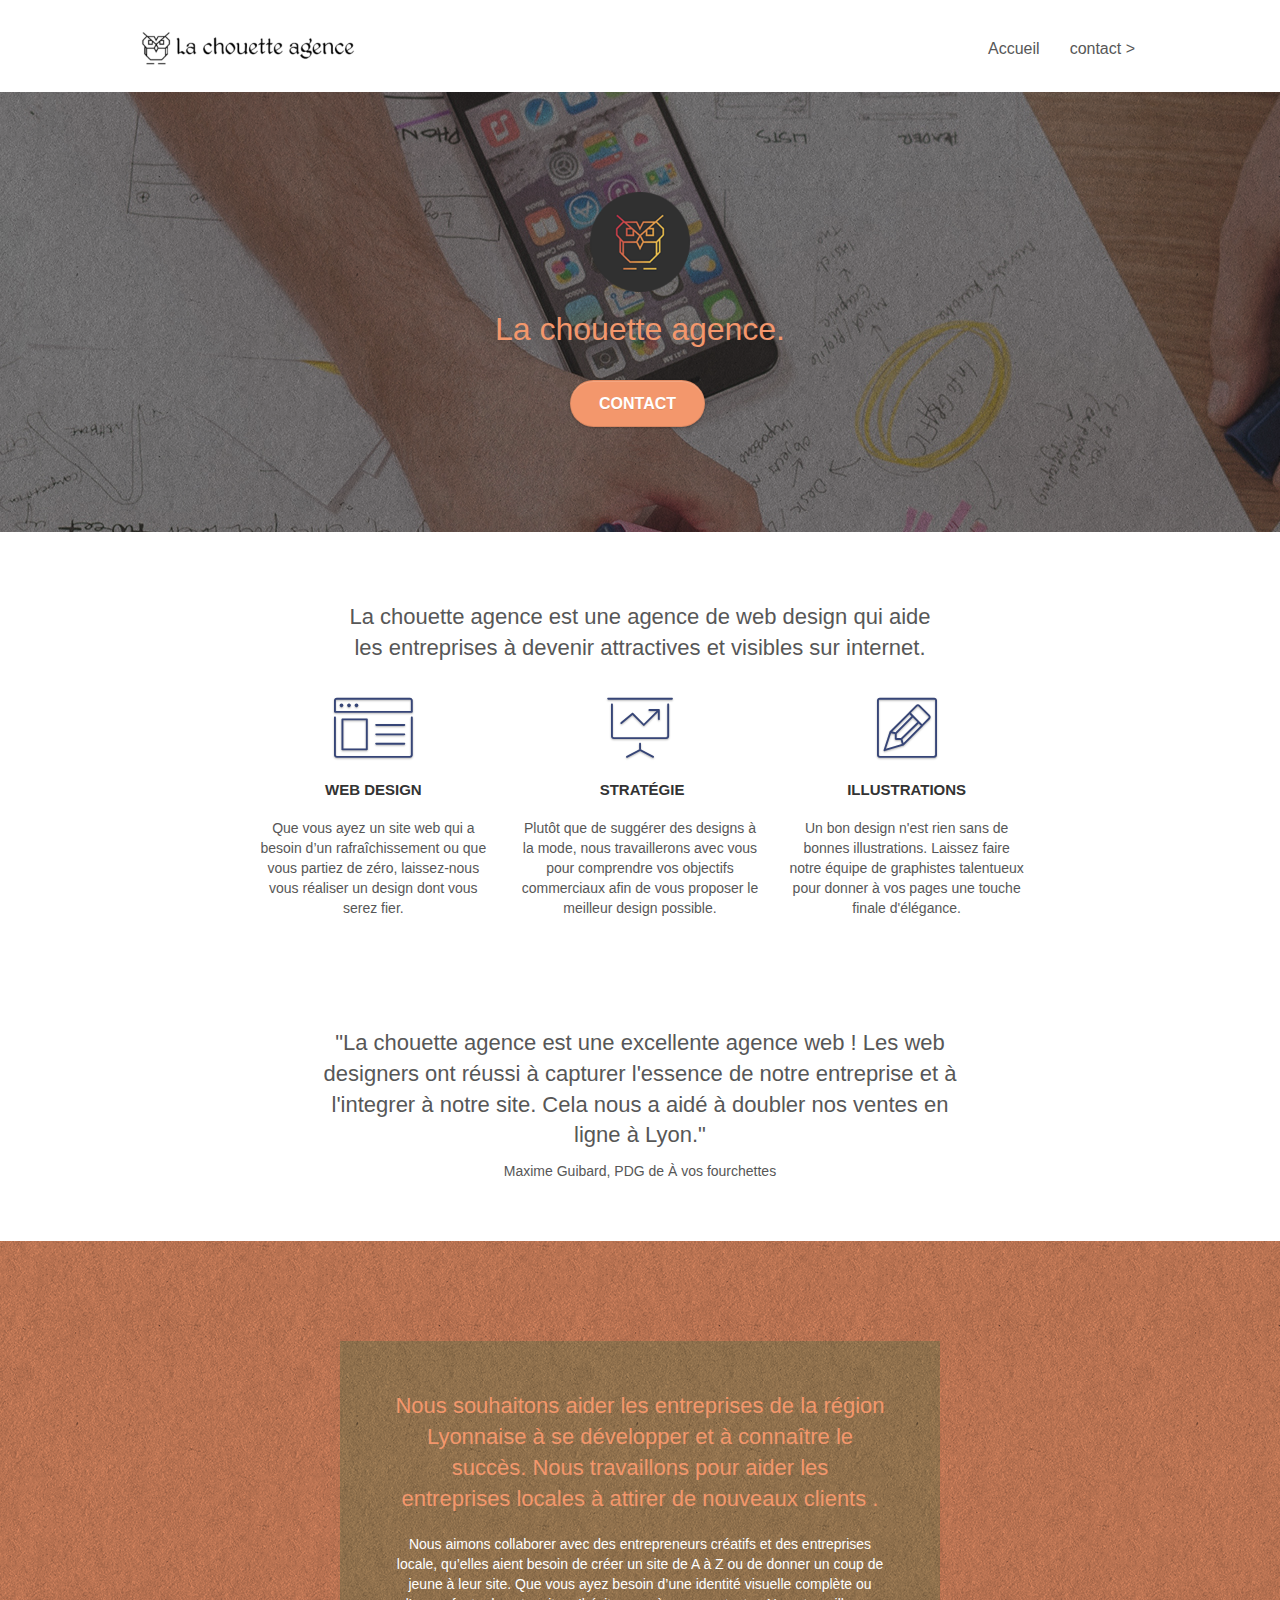
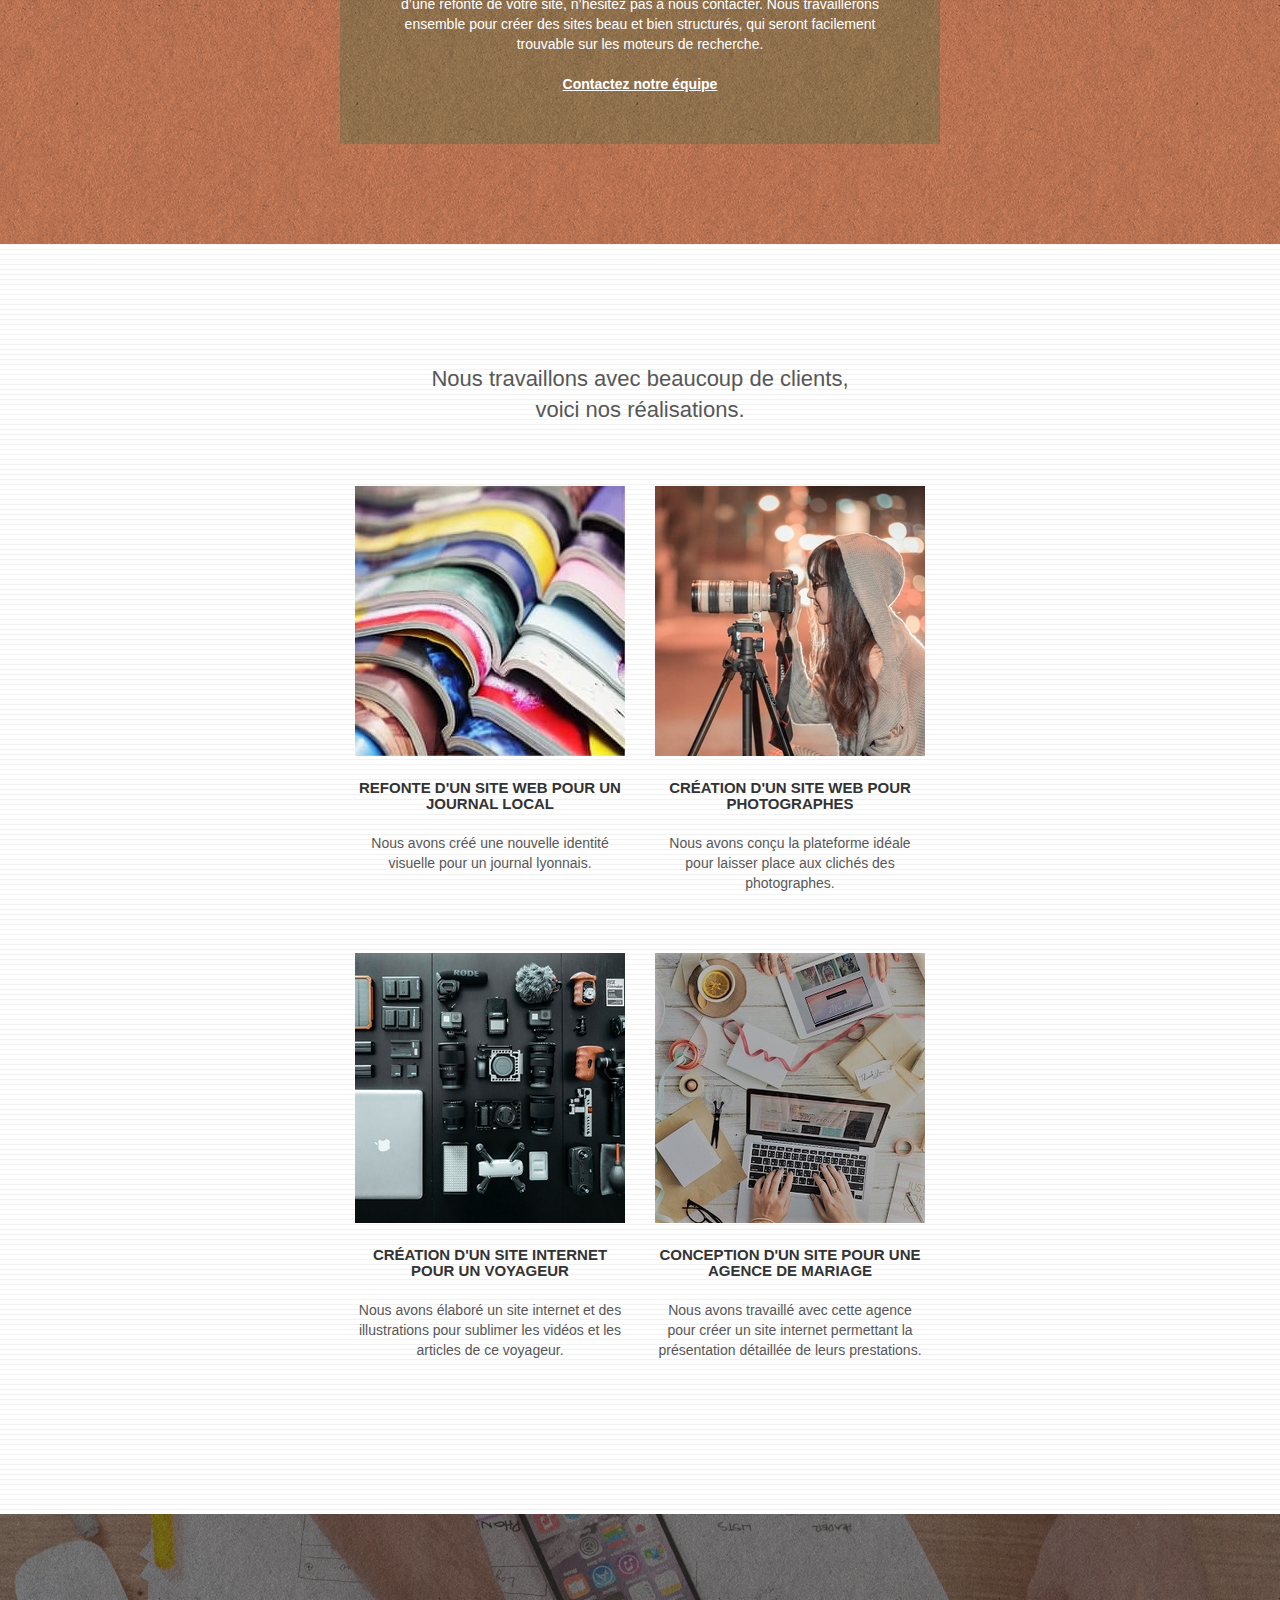
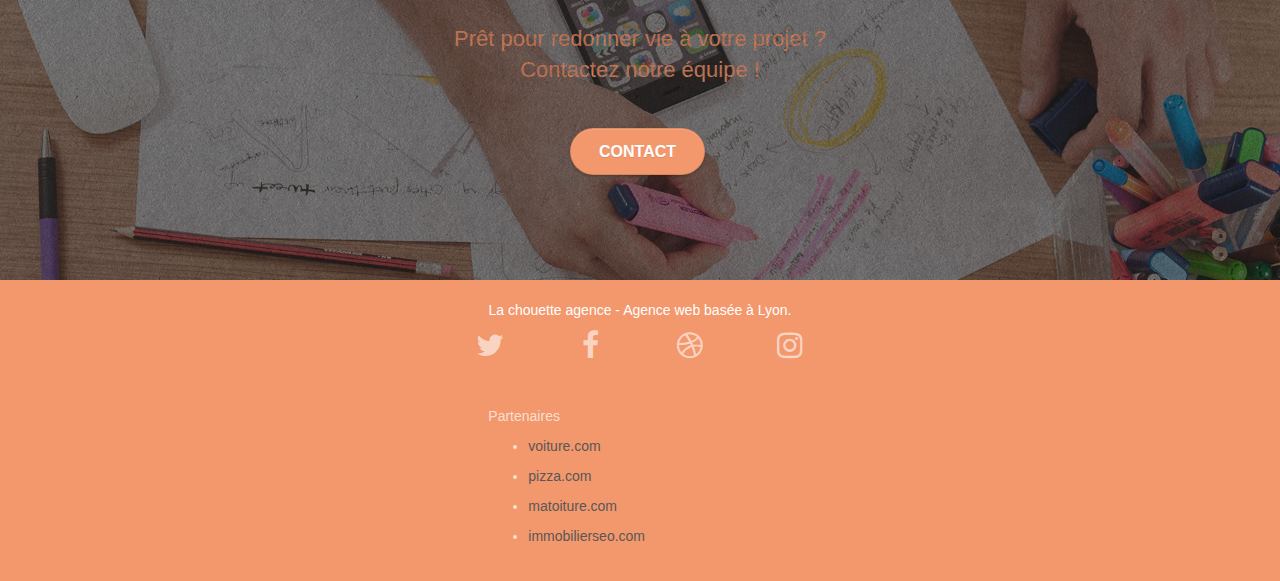
==== index.html @ b8266127 "suppression liens inutiles" ====
<!doctype html>
<html lang="fr">
<head>
    <meta charset="utf-8">
    <meta name="description" content="La chouette agence est une entreprise de webdesign basée à Lyon qui aide les entreprises à devenir attractives et visibles sur internet">
	<meta name="viewport" content="width=device-width, initial-scale=1.0, viewport-fit=cover">
	<meta name="robots" content="index, follow">
    <link rel="shortcut icon" type="image/png" href="favicon.jpg">    
	<link rel="stylesheet" type="text/css" href="./css/bootstrap.min.css">
	<link rel="stylesheet" type="text/css" href="style.css">
	<link rel="stylesheet" type="text/css" href="./css/font-awesome.min.css">
	<link rel="stylesheet" type="text/css" href="./css/et-line.min.css">
	<script defer src="./js/jquery-2.1.0.min.js"></script>
	<script defer src="./js/bootstrap.min.js"></script>
	<script defer src="./js/blocs.min.js"></script>
	<script defer src="./js/jquery.touchSwipe.min.js"></script>
	<script defer src="./js/gmaps.min.js"></script>
    <title>La chouette agence-Entreprise de webdesign</title>
    
<!-- Analytics -->
 
<!-- Analytics END -->
    
</head>
<body>
<!-- Principal conteneur -->
<div class="page-container">
    
<!-- bloc-0 -->
<header class="bloc bgc-white l-bloc " id="bloc-0">
	<div class="container bloc-sm">

		<nav class="navbar row">
			<div class="navbar-header">
				<a class="navbar-brand" href="index.html"><img src="img/la-chouette-agence.png" alt="paris web design logo agence web meilleure agence" height="40" /></a>
				<button id="nav-toggle" type="button" class="ui-navbar-toggle navbar-toggle" data-toggle="collapse" data-target=".navbar-1">
					<span class="sr-only">Toggle navigation</span><span class="icon-bar"></span><span class="icon-bar"></span><span class="icon-bar"></span>
				</button>
			</div>
			<div class="collapse navbar-collapse navbar-1 special-dropdown-nav">
				<ul class="site-navigation nav navbar-nav">
					<li>
						<a href="index.html">Accueil</a>
					</li>
					<li>
					</li>
					<li>
						<a href="contact.html">contact &gt;</a>
					</li>
				</ul>
			</div>
		</nav>
	</div>
</header>
<!-- bloc-0 END -->

<!-- bloc-1-presentation -->
<section class="bloc bgc-dark-slate-blue bg-banniere d-bloc bg-t-edge bloc-bg-texture texture-paper b-parallax" id="bloc-1-hero">
	<div class="container bloc-lg">
		<div class="row tight-width-whitespace">
			<div class="col-sm-12">
				<img src="img/logo.png" class="center-block image-resize-mode" width="100" alt="La chouette agence, agence web paris, création logo paris" />
				<h1 class="text-center hero-bloc-text tc-white ">
					La chouette agence.
				</h1>
				<div class="text-center">
					<a href="contact.html" class="btn btn-lg btn-clean btn-rd cta-hero btn-atomic-tangerine" id="cta-hero">Contact</a>
				</div>
			</div>
		</div>
	</div>
</section>
<!-- bloc-1-presentation END -->

<!-- bloc-2-services -->
<section class="bloc bgc-white l-bloc" id="bloc-2-services">
	<div class="container bloc-md">
		<div class="row">
			<div class="col-sm-12 text-center">
				<h2>La chouette agence est une agence de web design qui aide <br/>
				les entreprises à devenir attractives et visibles sur internet.</h2>
			</div>
		</div>
		<div class="row voffset-lg med-width-whitespace">
			<div class="col-sm-4">
				<div class="text-center">
					<span class="et-icon-browser sm-shadow icon-dark-slate-blue icons icon-lg"></span>
				</div>
				<h3 class="mg-md text-center">
					Web design
				</h3>
				<p class="text-center ">
					Que vous ayez un site web qui a besoin d&rsquo;un rafraîchissement ou que vous partiez de zéro, laissez-nous vous réaliser un design dont vous serez fier.
				</p>
			</div>
			<div class="col-sm-4">
				<div class="text-center">
					<span class="et-icon-presentation sm-shadow icon-dark-slate-blue icons icon-lg"></span>
				</div>
				<h3 class="mg-md text-center">
					&nbsp;Stratégie
				</h3>
				<p class="text-center ">
					Plutôt que de suggérer des designs à la mode, nous travaillerons avec vous pour comprendre vos objectifs commerciaux afin de vous proposer le meilleur design possible.<br>
				</p>
			</div>
			<div class="col-sm-4">
				<div class="text-center">
					<span class="et-icon-edit sm-shadow icon-dark-slate-blue icons icon-lg"></span>
				</div>
				<h3 class="mg-md text-center">
					Illustrations
				</h3>
				<p class="text-center ">
					Un bon design n'est rien sans de bonnes illustrations. Laissez faire notre équipe de graphistes talentueux pour donner à vos pages une touche finale d'élégance.
				</p>
			</div>
		</div>
		<div class="row voffset-lg voffset">
			<div class="col-xs-12 col-md-8 col-md-offset-2 text-center">
				<h2>"La chouette agence est une excellente agence web ! Les web designers ont réussi à capturer l'essence de notre
					entreprise et à l'integrer à notre site. Cela nous a aidé à doubler nos ventes en ligne à Lyon."</h2>
					<p>Maxime Guibard, PDG de À vos fourchettes</p>
			</div>
		</div>
	</div>
</section>
<!-- bloc-2-services END -->

<!-- bloc-3-what-i-do -->
<section class="bloc tc-white bgc-atomic-tangerine bg-presentation d-bloc bloc-bg-texture texture-paper b-parallax" id="bloc-3-what-i-do">
	<div class="container bloc-lg">
		<div class="row tight-width-whitespace black-background">
			<div class="col-sm-12">
				<h2 class="mg-md text-center tc-white">
					Nous souhaitons aider les entreprises de la région Lyonnaise à se développer et à connaître le succès. Nous travaillons pour aider les entreprises locales à attirer de nouveaux clients .<br>
				</h2>
				<p class="text-center white">
					Nous aimons collaborer avec des entrepreneurs créatifs et des entreprises locale, qu’elles aient besoin de créer un site de A à Z ou de donner un coup de jeune à leur site. Que vous ayez besoin d’une identité visuelle complète ou d’une refonte de votre site, n’hésitez pas à nous contacter. Nous travaillerons ensemble pour créer des sites beau et bien structurés, qui seront facilement trouvable sur les moteurs de recherche. <br><br><a class="ltc-white bold-link" href="page2.html">Contactez notre équipe</a><br>
				</p>
			</div>
		</div>
	</div>
</section>
<!-- bloc-3-what-i-do END -->

<!-- bloc-4-portfolio -->
<section class="bloc bgc-white bg-lines-h2-bg bg-repeat l-bloc" id="bloc-4-portfolio">
	<div class="container bloc-lg">
		<div class="row">
			<div class="col-sm-12 text-center">
				<h2>Nous travaillons avec beaucoup de clients,<br/>
				voici nos réalisations.</h2>
			</div>
		</div>
		<div class="row tight-width-whitespace portfolio-row">
			<div class="col-sm-6">
				<a href="#" data-lightbox="img/1.jpg" data-gallery-id="gallery-1" data-caption="Refonte d'un site web pour un journal local" data-frame="snapshot-lb"><img src="img/1.jpg" alt="paris web design logo agence web meilleure agence et refonte site web journal" class="img-responsive portfolio-thumb" /></a>
				<h3 class="mg-md text-center">
					Refonte d'un site web pour un journal local
				</h3>
				<p class="text-center">
					Nous avons créé une nouvelle identité visuelle pour un journal lyonnais.
				</p>
			</div>
			<div class="col-sm-6">
				<a href="#" data-lightbox="img/2.jpg" data-gallery-id="gallery-1" data-caption="Création d'un site web pour photographes" data-frame="snapshot-lb"><img src="img/2.jpg" class="img-responsive portfolio-thumb" alt="paris web design logo agence web meilleure agence, Création d'un site web pour photographes" /></a>
				<h3 class="mg-md text-center">
					Création d'un site web pour photographes
				</h3>
				<p class="text-center">
					Nous avons conçu la plateforme idéale pour laisser place aux clichés des photographes.
				</p>
			</div>
		</div>
		<div class="row tight-width-whitespace portfolio-row">
			<div class="col-sm-6">
				<a href="#" data-lightbox="img/3.jpg" data-gallery-id="gallery-1" data-caption="Création d'un site internet pour un voyageur" data-frame="snapshot-lb"><img src="img/3.jpg" class="img-responsive portfolio-thumb" alt="paris web design logo agence web meilleure agence, Création d'un site web pour voyageur"/></a>
				<h3 class="mg-md text-center">
					Création d'un site internet pour un voyageur
				</h3>
				<p class="text-center">
					Nous avons élaboré un site internet et des illustrations pour sublimer les vidéos et les articles de ce voyageur.
				</p>
			</div>
			<div class="col-sm-6">
				<a href="#" data-lightbox="img/4.jpg" data-gallery-id="gallery-1" data-caption="Conception d'un site pour une agence de mariage" data-frame="snapshot-lb"><img src="img/4.jpg" class="img-responsive portfolio-thumb" alt="paris web design logo agence web meilleure agence, Création d'un site web pour agence de mariage" /></a>
				<h3 class="mg-md text-center">
					Conception d'un site pour une agence de mariage
				</h3>
				<p class="text-center">
					Nous avons travaillé avec cette agence pour créer un site internet permettant la présentation détaillée de leurs prestations.
				</p>
			</div>
		</div>
	</div>
</section>
<!-- bloc-4-portfolio END -->

<!-- bloc-5-cta -->
<section class="bloc bgc-dark-slate-blue bg-banniere d-bloc bloc-bg-texture texture-paper" id="bloc-5-cta">
	<div class="container bloc-lg">
		<div class="row">
			<h2 class="mg-md text-center tc-white">
				Prêt pour redonner vie à votre projet ?<br>Contactez notre équipe !
			</h2>
			<div class="col-sm-12 text-center">
				<a href="contact.html" class="btn btn-atomic-tangerine btn-clean btn-rd btn-lg cta-hero">Contact</a>
			</div>
		</div>
	</div>
</section>
<!-- bloc-5-cta END -->

<!-- Footer - bloc-8 -->
<footer class="bloc bgc-atomic-tangerine d-bloc" id="bloc-8">
	<div class="container bloc-sm">
		<div class="row">
			<div class="col-sm-12">
				<p class="text-center white">
					La chouette agence - Agence web basée à Lyon.<br>
				</p>
				<div class="row row-no-gutters social">
					<div class="col-sm-3">
						<div class="text-center">
							<a class="social" href="index.html"><span class="fa fa-twitter icon-md"></span></a>
						</div>
					</div>
					<div class="col-sm-3">
						<div class="text-center">
							<a class="social" href="index.html"><span class="fa fa-facebook icon-md"></span></a>
						</div>
					</div>
					<div class="col-sm-3">
						<div class="text-center">
							<a class="social" href="index.html"><span class="fa fa-dribbble icon-md"></span></a>
						</div>
					</div>
					<div class="col-sm-3">
						<div class="text-center">
							<a class="social" href="index.html"><span class="fa fa-instagram icon-md"></span></a>
						</div>
					</div>
					<div class="keywords" style="color:#F3976C;">Agence web à paris, stratégie web, web design, illustrations, design de site web, site web, web, internet, site internet, site</div>
				</div>
				<div class="row1">
					<div class="col-sm-4">
						Partenaires
							<ul>
								<li><a href="voiture.com">voiture.com</a></li>
								<li><a href="pizza.com">pizza.com</a></li>
								<li><a href="matoiture.com">matoiture.com</a></li>
								<li><a href="immobilierseo.com">immobilierseo.com</a></li>
							</ul>
					</div>
				</div>
			</div>
		</div>
	</div>
</footer>
<!-- Footer - bloc-8 END -->

</div>
<!-- Principal conteneur END -->
    

</body>
</html>
---- style.css ----
body {
    margin: 0;
    padding: 0;
    background: #FFF;
    overflow-x: hidden;
    -webkit-font-smoothing: antialiased;
    -moz-osx-font-smoothing: grayscale;
}

a,
button {
    transition: all .3s ease-in-out;
    outline: none!important;
}

a:hover {
    text-decoration: none;
    cursor: pointer;
}

#page-loading-blocs-notifaction {
    position: fixed;
    top: 0;
    bottom: 0;
    width: 100%;
    z-index: 100000;
    background: #FFFFFF url("img/pageload-spinner.gif") no-repeat center center;
}

.bloc {
    width: 100%;
    clear: both;
    background: 50% 50% no-repeat;
    padding: 0 50px;
    -webkit-background-size: cover;
    -moz-background-size: cover;
    -o-background-size: cover;
    background-size: cover;
    position: relative;
}

.bloc .container {
    padding-left: 0;
    padding-right: 0;
}

.bloc-lg {
    padding: 100px 50px;
}

.bloc-md {
    padding: 50px;
}

.bloc-sm {
    padding: 20px 50px;
}

.bg-center,
.bg-l-edge,
.bg-r-edge,
.bg-t-edge,
.bg-b-edge,
.bg-tl-edge,
.bg-bl-edge,
.bg-tr-edge,
.bg-br-edge,
.bg-repeat {
    -webkit-background-size: auto!important;
    -moz-background-size: auto!important;
    -o-background-size: auto!important;
    background-size: auto!important;
}

.bg-repeat {
    background: repeat;
}

.bg-t-edge {
    background: top no-repeat;
}

.bloc-bg-texture::before {
    content: "";
    background-size: 2px 2px;
    position: absolute;
    top: 0;
    bottom: 0;
    left: 0;
    right: 0;
}

.texture-paper::before {
    background: url("img/texture-paper.png");
    background-size: 280px 280px;
}

.b-parallax {
    background-attachment: fixed;
}

.d-bloc {
    color: rgba(255, 255, 255, .7);
}

.d-bloc button:hover {
    color: rgba(255, 255, 255, .9);
}

.d-bloc .icon-round,
.d-bloc .icon-square,
.d-bloc .icon-rounded,
.d-bloc .icon-semi-rounded-a,
.d-bloc .icon-semi-rounded-b {
    border-color: rgba(255, 255, 255, .9);
}

.d-bloc .divider-h span {
    border-color: rgba(255, 255, 255, .2);
}

.d-bloc .a-btn,
.d-bloc .navbar a,
.d-bloc .navbar-brand,
.d-bloc a .icon-sm,
.d-bloc a .icon-md,
.d-bloc a .icon-lg,
.d-bloc a .icon-xl,
.d-bloc h1 a,
.d-bloc h2 a,
.d-bloc h3 a,
.d-bloc h4 a,
.d-bloc h5 a,
.d-bloc h6 a,
.d-bloc p a {
    color: rgba(255, 255, 255, .6);
}

.d-bloc .a-btn:hover,
.d-bloc .navbar a:hover,
.d-bloc .navbar-brand:hover,
.d-bloc a:hover .icon-sm,
.d-bloc a:hover .icon-md,
.d-bloc a:hover .icon-lg,
.d-bloc a:hover .icon-xl,
.d-bloc h1 a:hover,
.d-bloc h2 a:hover,
.d-bloc h3 a:hover,
.d-bloc h4 a:hover,
.d-bloc h5 a:hover,
.d-bloc h6 a:hover,
.d-bloc p a:hover {
    color: rgba(255, 255, 255, 1);
}

.d-bloc .navbar-toggle .icon-bar {
    background: rgba(255, 255, 255, 1);
}

.d-bloc .btn-wire,
.d-bloc .btn-wire:hover {
    color: rgba(255, 255, 255, 1);
    border-color: rgba(255, 255, 255, 1);
}

.d-bloc .panel {
    color: rgba(0, 0, 0, .5);
}

.d-bloc .panel button:hover {
    color: rgba(0, 0, 0, .7);
}

.d-bloc .panel icon {
    border-color: rgba(0, 0, 0, .7);
}

.d-bloc .panel .divider-h span {
    border-color: rgba(0, 0, 0, .1);
}

.d-bloc .panel .a-btn {
    color: rgba(0, 0, 0, .6);
}

.d-bloc .panel .a-btn:hover {
    color: rgba(0, 0, 0, 1);
}

.d-bloc .panel .btn-wire,
.d-bloc .panel .btn-wire:hover {
    color: rgba(0, 0, 0, .7);
    border-color: rgba(0, 0, 0, .3);
}

.d-bloc .panel,
.l-bloc {
    color: rgba(0, 0, 0, .5);
}

.d-bloc .panel button:hover,
.l-bloc button:hover {
    color: rgba(0, 0, 0, .7);
}

.l-bloc .icon-round,
.l-bloc .icon-square,
.l-bloc .icon-rounded,
.l-bloc .icon-semi-rounded-a,
.l-bloc .icon-semi-rounded-b {
    border-color: rgba(0, 0, 0, .7);
}

.d-bloc .panel .divider-h span,
.l-bloc .divider-h span {
    border-color: rgba(0, 0, 0, .1);
}

.d-bloc .panel .a-btn,
.l-bloc .a-btn,
.l-bloc .navbar a,
.l-bloc .navbar-brand,
.l-bloc a .icon-sm,
.l-bloc a .icon-md,
.l-bloc a .icon-lg,
.l-bloc a .icon-xl,
.l-bloc h1 a,
.l-bloc h2 a,
.l-bloc h3 a,
.l-bloc h4 a,
.l-bloc h5 a,
.l-bloc h6 a,
.l-bloc p a {
    color: rgba(0, 0, 0, .6);
}

.d-bloc .panel .a-btn:hover,
.l-bloc .a-btn:hover,
.l-bloc .navbar a:hover,
.l-bloc .navbar-brand:hover,
.l-bloc a:hover .icon-sm,
.l-bloc a:hover .icon-md,
.l-bloc a:hover .icon-lg,
.l-bloc a:hover .icon-xl,
.l-bloc h1 a:hover,
.l-bloc h2 a:hover,
.l-bloc h3 a:hover,
.l-bloc h4 a:hover,
.l-bloc h5 a:hover,
.l-bloc h6 a:hover,
.l-bloc p a:hover {
    color: rgba(0, 0, 0, 1);
}

.l-bloc .navbar-toggle .icon-bar {
    color: rgba(0, 0, 0, .6);
}

.d-bloc .panel .btn-wire,
.d-bloc .panel .btn-wire:hover,
.l-bloc .btn-wire,
.l-bloc .btn-wire:hover {
    color: rgba(0, 0, 0, .7);
    border-color: rgba(0, 0, 0, .3);
}

.voffset {
    margin-top: 30px;
}

.voffset-lg {
    margin-top: 80px;
}

.row-no-gutters {
    margin-right: 0;
    margin-left: 0;
}

.row.row-no-gutters > [class^="col-"],
.row.row-no-gutters > [class*=" col-"] {
    padding-right: 0;
    padding-left: 0;
}

#bloc-1-hero h1 {
    font-size: 32px;
}

.navbar {
    margin-bottom: 0;
    z-index: 1;
}

.navbar-brand {
    height: auto;
    padding: 3px 15px;
    font-size: 25px;
    font-weight: normal;
    font-weight: 600;
    line-height: 44px;
}

.navbar-brand img {
    max-height: 200px;
    margin: 0 5px 0 0;
    display: inline;
}

.navbar-brand img[src$=svg] {
    min-width: 100px;
}

.nav-center .navbar-brand img {
    margin: 0;
}

.navbar .nav {
    padding-top: 2px;
    margin-right: -16px;
    float: right;
    z-index: 1;
}

.nav > li {
    float: left;
    margin-top: 4px;
    font-size: 16px;
}

.navbar-nav .open .dropdown-menu > li > a {
    text-align: inherit;
}

.nav > li a:hover,
.nav > li a:focus {
    background: transparent;
}

.navbar-toggle {
    margin: 10px 10px 0 0;
    border: 0px;
}

.navbar-toggle:hover {
    background: transparent!important;
}

.navbar-toggle .icon-bar {
    background-color: rgba(0, 0, 0, .5);
    width: 26px;
}

.nav-invert .navbar .nav {
    float: left;
}

.nav-invert .navbar-header,
.nav-invert .navbar-brand {
    float: right;
    position: relative;
    z-index: 2;
}

@media (min-width: 768px) {
    .site-navigation {
        position: absolute;
        top: 50%;
        right: 20px;
        transform: translate(0, -50%);
        -webkit-transform: translateY(-50%);
    }
    .nav > li .dropdown-menu a,
    .nav > li .dropdown-menu a:hover {
        color: #484848;
    }
    .nav-invert .site-navigation {
        left: 0;
        right: 0;
    }
    .nav-center {
        text-align: center;
    }
    .nav-center .navbar-header {
        width: 100%;
    }
    .nav-center .navbar-header,
    .nav-center .navbar-brand,
    .nav-center .nav > li {
        float: none;
        display: inline-block;
    }
    .nav-center .site-navigation {
        position: relative;
        width: 100%;
        right: 0;
        margin-right: 0px;
        margin-top: 20px;
    }
    .nav-center.mini-nav .navbar-toggle {
        float: none;
        margin: 10px auto 0;
    }
}

.nav > li > .dropdown a {
    background: none!important;
    display: block;
    padding: 14px 15px;
}

nav .caret {
    margin: 0 5px;
}

.dropdown-menu .dropdown-menu {
    top: -8px;
    left: 100%;
}

.dropdown-menu .dropmenu-flow-right {
    top: 100%;
    left: 0;
    margin-left: -1px;
    border-top-left-radius: 0;
    border-top-right-radius: 0;
}

.dropdown-menu .dropdown span {
    border: 4px solid black;
    border-top-color: transparent;
    border-right-color: transparent;
    border-bottom-color: transparent;
    margin: 6px -5px 0 0!important;
    float: right;
}

.mg-md {
    margin-top: 10px;
    margin-bottom: 20px;
}

.mg-lg {
    margin-top: 10px;
    margin-bottom: 40px;
}

.btn {
    margin: 0 5px 5px 0;
}

.btn.pull-right {
    margin: 0 0 5px 5px;
}

.btn-d,
.btn-d:hover,
.btn-d:focus {
    color: #FFF;
    background: rgba(0, 0, 0, .3);
}

button {
    outline: none!important;
}

.btn-rd {
    border-radius: 40px;
}

.btn-clean {
    border: 1px solid rgba(0, 0, 0, .08);
    border-bottom-color: rgba(0, 0, 0, .1);
    text-shadow: 0 1px 0 rgba(0, 0, 1, .1);
    box-shadow: 0 1px 3px rgba(0, 0, 1, .25), inset 0 1px 0 0 rgba(255, 255, 255, .15);
}

.icon-md {
    font-size: 30px!important;
}

.icon-lg {
    font-size: 60px!important;
}

.sm-shadow {
    text-shadow: 0 1px 2px rgba(0, 0, 0, .3);
}

.panel-sq,
.panel-sq .panel-heading,
.panel-sq .panel-footer {
    border-radius: 0;
}

.panel-rd {
    border-radius: 30px;
}

.panel-rd .panel-heading {
    border-radius: 29px 29px 0 0;
}

.panel-rd .panel-footer {
    border-radius: 0 0 29px 29px;
}

.form-control {
    border-color: rgba(0, 0, 0, .1);
    box-shadow: none;
}

.scrollToTop {
    width: 40px;
    height: 40px;
    position: fixed;
    bottom: 20px;
    right: 20px;
    opacity: 0;
    z-index: 500;
    transition: all .3s ease-in-out;
}

.scrollToTop span {
    margin-top: 6px;
}

.showScrollTop {
    font-size: 14px;
    opacity: 1;
}

a[data-lightbox] {
    position: relative;
    display: block;
    text-align: center;
}

a[data-lightbox]:hover::before {
    content: "+";
    font-family: "HelveticaNeue-Light", "Helvetica Neue Light", "Helvetica Neue", Helvetica, Arial;
    font-size: 32px;
    width: 50px;
    height: 50px;
    margin-left: -25px;
    border-radius: 50%;
    background: rgba(0, 0, 0, .6);
    color: #FFF;
    font-weight: 100;
    z-index: 1;
    position: absolute;
    top: 50%;
    transform: translateY(-50%);
    -webkit-transform: translateY(-50%);
}

a[data-lightbox]:hover img {
    opacity: 0.6;
    -webkit-animation-fill-mode: none;
    animation-fill-mode: none;
}

#lightbox-modal {
    display: flex;
    align-items: center;
}

#lightbox-modal .modal-dialog {
    width: 90%;
    max-width: 900px;
    margin: 0 auto 0;
}

#lightbox-modal .modal-dialog img {
    max-height: 90vh;
    margin: 0 auto;
}

.lightbox-caption {
    padding: 20px;
    color: #FFF;
    background: rgba(0, 0, 0, .5);
    position: absolute;
    left: 15px;
    right: 15px;
    bottom: 5px;
}

.close-lightbox {
    color: #FFF;
    font-size: 30px;
    position: absolute;
    top: 20px;
    right: 20px;
    z-index: 20;
    background: rgba(0, 0, 0, .5);
    border: none;
    line-height: 30px;
    padding: 0 9px 5px;
    opacity: 0.3;
}

.close-lightbox:hover,
.next-lightbox:hover,
.prev-lightbox:hover {
    opacity: 1.0;
    color: #FFF;
}

.next-lightbox,
.prev-lightbox {
    font-size: 20px;
    color: rgba(255, 255, 255, .9);
    background: rgba(0, 0, 0, .5);
    transition: all .2s ease-in-out;
    position: absolute;
    top: 45%;
    z-index: 1;
    opacity: 0.4;
}

.next-lightbox {
    padding: 6px 8px 1px 13px;
    right: 25px;
}

.prev-lightbox {
    padding: 6px 13px 1px 10px;
    left: 25px;
}

.snapshot-lb .modal-body {
    padding-bottom: 45px;
}

.snapshot-lb .lightbox-caption {
    padding: 0;
    color: rgba(0, 0, 0, .5);
    background: none;
}

h1,
h2,
h3,
h4,
h5,
h6,
p,
label,
.btn,
a {
    font-family: "helvetica";
    font-weight: 400;
    color: #575757!important;
}
footer .col-sm-4 {
    line-height: 3rem;    
}
footer .row1 {
    display: flex; 
    justify-content: space-around;  
}
.col-sm-12 {
    margin: auto;
}

.container {
    max-width: 1000px;
}

.hero-bloc-text {
    font-size: 38px;
}

.hero-bloc-text-sub {
    font-size: 36px;
}

.statement-bloc-text {
    line-height: 26px;
    font-style: italic;
    font-size: 20px;
    text-align: center;
    font-weight: lighter;
    max-width: 520px;
    margin: auto auto auto auto;
}

p {
    font-size: 14px;
}

.tight-width-whitespace {
    max-width: 600px;
    margin: auto auto auto auto;
}

.h1 {
    font-size: 20px;
    font-family: "Open Sans";
}

.cta-hero {
    margin-top: 22px;
    color: #FFFFFF!important;
    text-transform: uppercase;
    padding: 12px 28px 12px 28px;
    font-size: 16px;
    font-weight: 700;
}

.social {
   max-width: 400px;
    margin: auto auto auto auto;
}

h2 {
    font-size: 22px;
    line-height: 1.4em;
}

h3 {
    font-size: 15px;
    text-transform: uppercase;
    font-weight: 700;
    color: #333333!important;
}

.med-width-whitespace {
    max-width: 800px;
    margin: auto auto auto auto;
    box-shadow: 0px 0px 0px #000000;
}

h1 {
    color: #333333!important;
}

h4 {
    color: #333333!important;
}

.icons {
    margin-bottom: 14px;
    margin-top: 24px;
}

.white {
    color: #FFFFFF!important;
}

.portfolio-thumb {
    margin-bottom: 24px;
}

.portfolio-row {
    margin-bottom: 44px;
    margin-top: 50px;
}

.avatar {
    box-shadow: 0px 4px 9px rgba(0, 0, 0, 0.3);
}

.black-background {
    background-color: rgba(165, 147, 99, 0.7);
    padding: 40px 40px 40px 40px;
}

.bold-link {
    font-weight: 900;
    text-decoration: underline!important;
}

.bgc-white {
    background-color: #FFFFFF;
}

.bgc-dark-slate-blue {
    background-color: #364577;
}

.bgc-atomic-tangerine {
    background-color: #F3976C;
}

.tc-white {
    color: #F3976C!important;
}

.btn-atomic-tangerine {
    background: #F3976C;
    color: #FFFFFF!important;
}

.btn-atomic-tangerine:hover {
    background: #c27956!important;
    color: #FFFFFF!important;
}

.ltc-white {
    color: #FFFFFF!important;
}

.ltc-white:hover {
    color: #cccccc!important;
}

.ltc-atomic-tangerine {
    color: #F3976C!important;
}

.ltc-atomic-tangerine:hover {
    color: #c27956!important;
}

.icon-dark-slate-blue {
    color: #364577!important;
    border-color: #364577!important;
}

.bg-dots-bg {
    background-image: url("img/dots-bg.png");
}

.bg-lines-h2-bg {
    background-image: url("img/lines-h2-bg.png");
}

.bg-banniere {
    background-image: url("img/la-chouette-agence-banniere.jpg");
}

.bg-presentation {
    background-image: url("img/image-de-presentation.jpg");
}

@media (max-width: 1024px) {
    .bloc {
        padding-left: 20px;
        padding-right: 20px;
    }
    .bloc.full-width-bloc,
    .bloc-tile-2.full-width-bloc .container,
    .bloc-tile-3.full-width-bloc .container,
    .bloc-tile-4.full-width-bloc .container {
        padding-left: 0;
        padding-right: 0;
    }
}

@media (max-width: 992px) and (min-width: 768px) {
    .navbar .nav {
        max-width: 80%
    }
    .nav-center.navbar .nav {
        max-width: 100%
    }
}

@media only screen and (min-device-width: 768px) and (max-device-width: 1024px) and (orientation: landscape) {
    .b-parallax {
        background-attachment: scroll;
    }
}

@media only screen and (min-device-width: 1024px) and (max-device-width: 1366px) and (-webkit-min-device-pixel-ratio: 1.5) {
    .b-parallax {
        background-attachment: scroll;
    }
}

@media (max-width: 991px) {
    .container {
        width: 100%;
    }
    .b-parallax {
        background-attachment: scroll;
    }
    .page-container,
    #hero-bloc {
        overflow-x: hidden;
        position: relative;
    }
    .bloc {
        padding-left: constant(safe-area-inset-left);
        padding-right: constant(safe-area-inset-right);
    }
    .bloc-group,
    .bloc-group .bloc {
        display: block;
        width: 100%;
    }
    .bloc-fill-screen .fill-bloc-top-edge,
    .bloc-fill-screen .fill-bloc-bottom-edge {
        padding: 0 20px;
        padding-left: constant(safe-area-inset-left);
        padding-right: constant(safe-area-inset-right);
    }
}

@media (max-width: 767px) {
    .page-container {
        overflow-x: hidden;
        position: relative;
    }
    h1,
    h2,
    h3,
    h4,
    h5,
    h6,
    p,
    #disqus_thread {
        padding-left: 10px!important;
        padding-right: 10px!important;
    }
    .b-parallax {
        background-attachment: scroll;
    }
    .navbar .nav {
        padding-top: 0;
        border-top: 1px solid rgba(0, 0, 0, .2);
        float: none!important;
    }
    .navbar.row {
        margin-left: 0;
        margin-right: 0;
    }
    .site-navigation {
        position: inherit;
        transform: none;
        -webkit-transform: none;
        -ms-transform: none;
    }
    .nav > li {
        margin-top: 0;
        border-bottom: 1px solid rgba(0, 0, 0, .1);
        background: rgba(0, 0, 0, .05);
        text-align: left;
        padding-left: 15px;
        width: 100%;
    }
    .nav > li:hover {
        background: rgba(0, 0, 0, .08);
    }
    .dropdown .dropdown a .caret {
        float: none;
        margin: 5px 0 0 10px!important;
        border: 4px solid black;
        border-bottom-color: transparent;
        border-right-color: transparent;
        border-left-color: transparent;
    }
    #hero-bloc .navbar .nav {
        background: rgba(0, 0, 0, .8);
    }
    #hero-bloc .navbar .nav a {
        color: rgba(255, 255, 255, .6);
    }
    .hero {
        padding: 50px 0;
    }
    .hero-nav {
        left: -1px;
        right: -1px;
    }
    .navbar-collapse {
        padding: 0;
        overflow-x: hidden;
        -webkit-box-shadow: none;
        box-shadow: none;
    }
    .navbar-brand img {
        max-height: 40px;
        width: auto;
    }
    .nav-invert .navbar-header {
        float: none;
        width: 100%;
    }
    .nav-invert .navbar-toggle {
        float: left;
        margin-left: 10px;
    }
    .bloc {
        padding-left: 0;
        padding-right: 0;
    }
    .bloc-xxl,
    .bloc-xl,
    .bloc-lg {
        padding: 40px 0;
    }
    .bloc-sm,
    .bloc-md {
        padding-left: 0;
        padding-right: 0;
    }
    .bloc-tile-2 .container,
    .bloc-tile-3 .container,
    .bloc-tile-4 .container,
    .bloc-fill-screen .fill-bloc-top-edge,
    .bloc-fill-screen .fill-bloc-bottom-edge {
        padding-left: 0;
        padding-right: 0;
    }
    .a-block {
        padding: 0 10px;
    }
    .btn-dwn {
        display: none;
    }
    .voffset {
        margin-top: 5px;
    }
    .voffset-md {
        margin-top: 20px;
    }
    .voffset-lg {
        margin-top: 30px;
    }
    form {
        padding: 5px;
    }
    .close-lightbox {
        display: inline-block;
    }
    .blocsapp-device-iphone5 {
        background-size: 216px 425px;
        padding-top: 60px;
        width: 216px;
        height: 425px;
    }
    .blocsapp-device-iphone5 img {
        width: 180px;
        height: 320px;
    }
}

@media (max-width: 400px) {
    .bloc {
        padding-left: 0;
        padding-right: 0;
    }
}

@media (max-width: 767px) {
    .bloc-mob-center-text {
        text-align: center;
    }
}
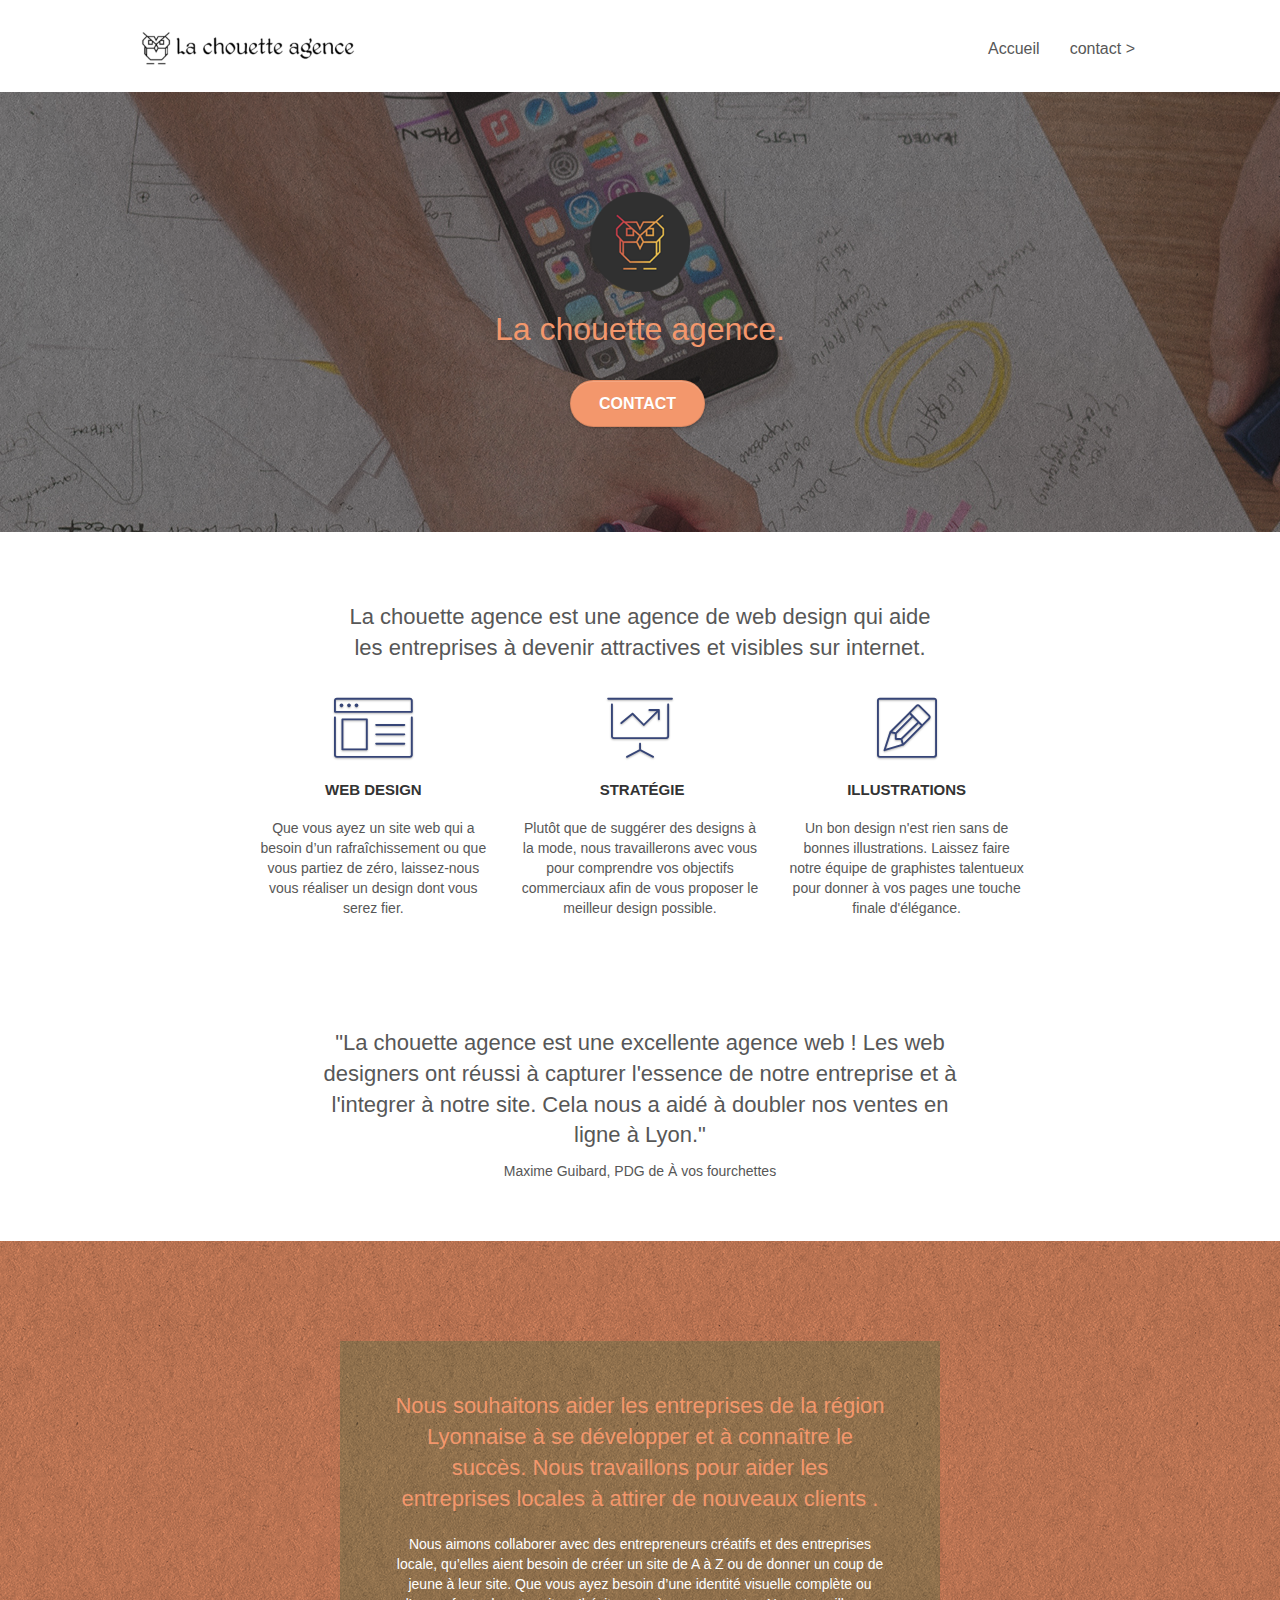
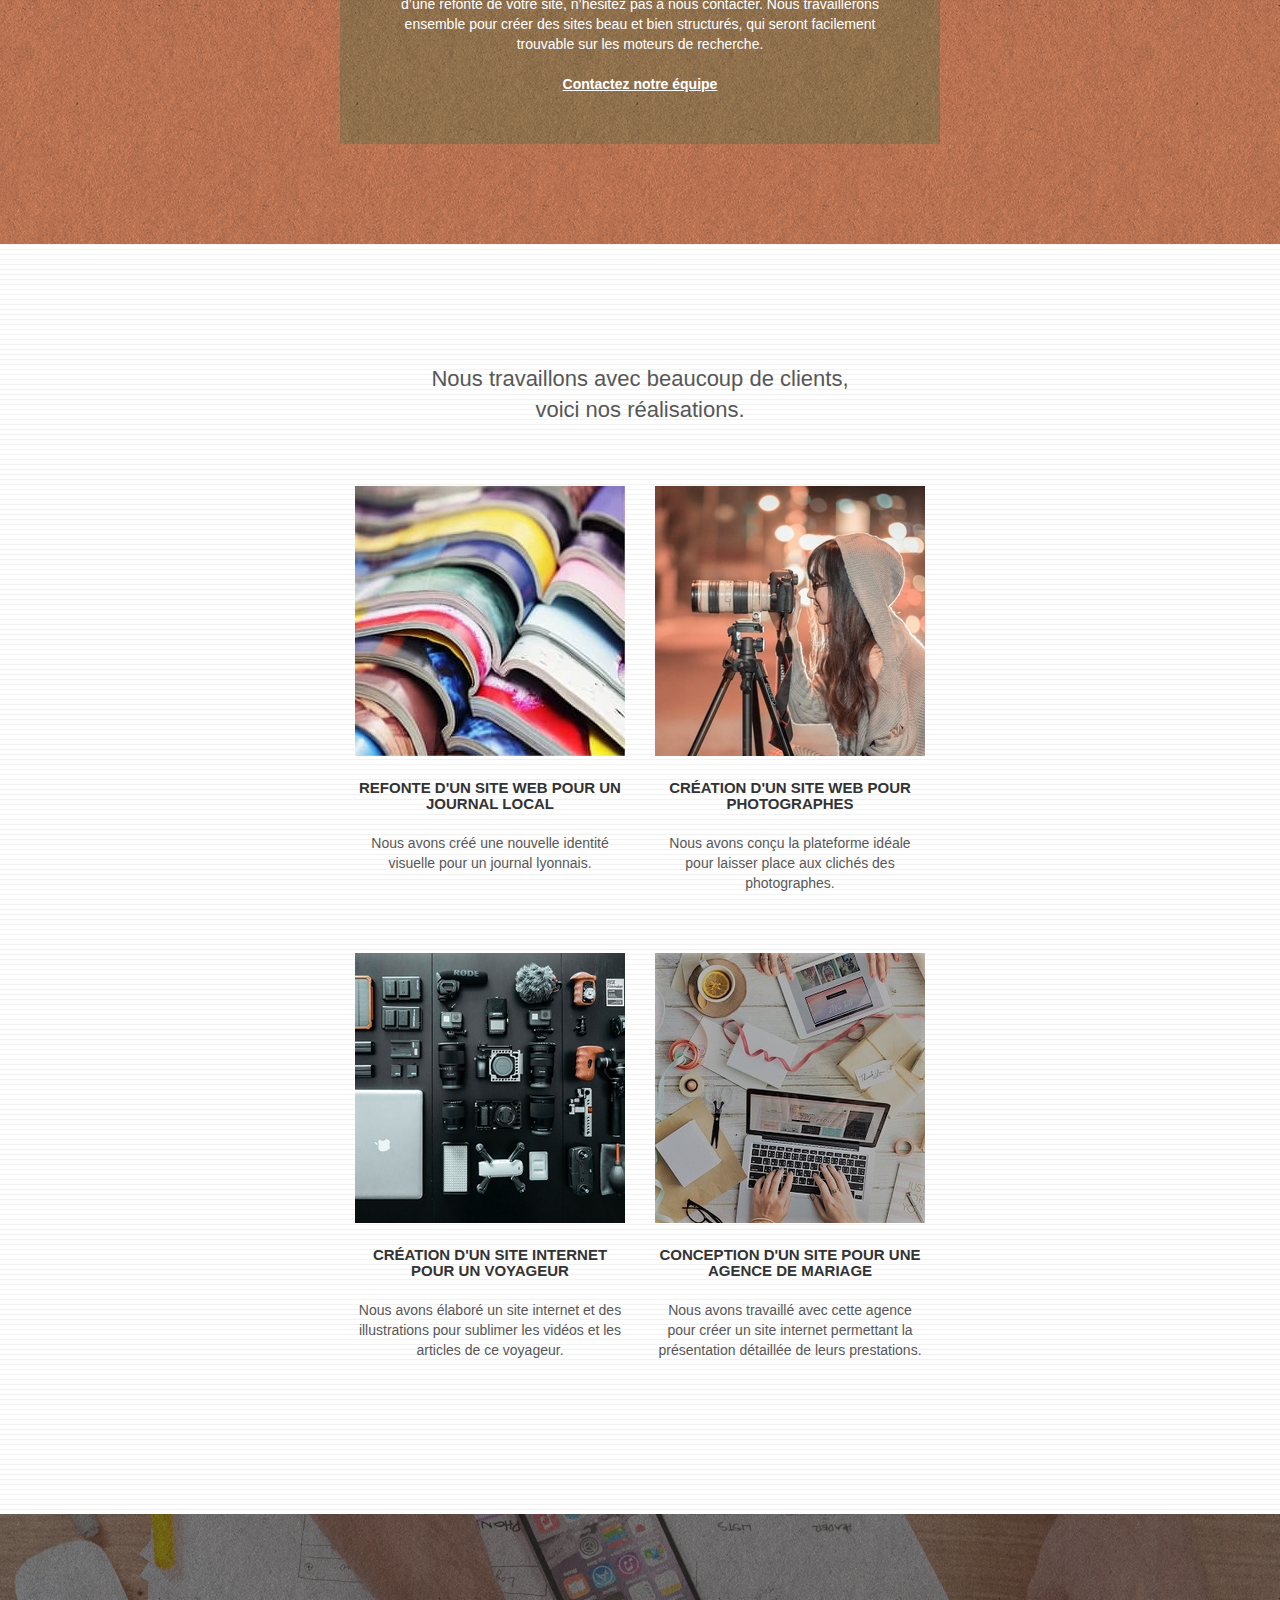
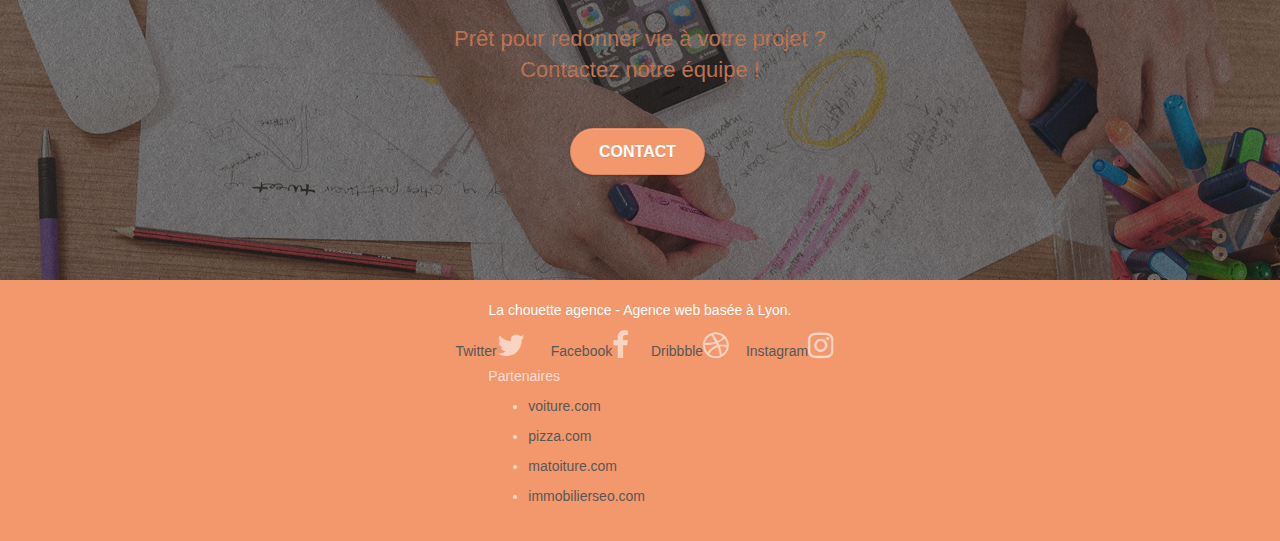
==== commit ec36e0ab: "div keyword supprimée, rajout titres sur icones réseaux sociaux" ====
--- a/index.html
+++ b/index.html
@@ -136,7 +136,7 @@
 					Nous souhaitons aider les entreprises de la région Lyonnaise à se développer et à connaître le succès. Nous travaillons pour aider les entreprises locales à attirer de nouveaux clients .<br>
 				</h2>
 				<p class="text-center white">
-					Nous aimons collaborer avec des entrepreneurs créatifs et des entreprises locale, qu’elles aient besoin de créer un site de A à Z ou de donner un coup de jeune à leur site. Que vous ayez besoin d’une identité visuelle complète ou d’une refonte de votre site, n’hésitez pas à nous contacter. Nous travaillerons ensemble pour créer des sites beau et bien structurés, qui seront facilement trouvable sur les moteurs de recherche. <br><br><a class="ltc-white bold-link" href="page2.html">Contactez notre équipe</a><br>
+					Nous aimons collaborer avec des entrepreneurs créatifs et des entreprises locale, qu’elles aient besoin de créer un site de A à Z ou de donner un coup de jeune à leur site. Que vous ayez besoin d’une identité visuelle complète ou d’une refonte de votre site, n’hésitez pas à nous contacter. Nous travaillerons ensemble pour créer des sites beau et bien structurés, qui seront facilement trouvable sur les moteurs de recherche. <br><br><a class="ltc-white bold-link" href="contact.html">Contactez notre équipe</a><br>
 				</p>
 			</div>
 		</div>
@@ -223,25 +223,24 @@
 				<div class="row row-no-gutters social">
 					<div class="col-sm-3">
 						<div class="text-center">
-							<a class="social" href="index.html"><span class="fa fa-twitter icon-md"></span></a>
-						</div>
-					</div>
-					<div class="col-sm-3">
-						<div class="text-center">
-							<a class="social" href="index.html"><span class="fa fa-facebook icon-md"></span></a>
-						</div>
-					</div>
-					<div class="col-sm-3">
-						<div class="text-center">
-							<a class="social" href="index.html"><span class="fa fa-dribbble icon-md"></span></a>
-						</div>
-					</div>
-					<div class="col-sm-3">
-						<div class="text-center">
-							<a class="social" href="index.html"><span class="fa fa-instagram icon-md"></span></a>
-						</div>
-					</div>
-					<div class="keywords" style="color:#F3976C;">Agence web à paris, stratégie web, web design, illustrations, design de site web, site web, web, internet, site internet, site</div>
+							<a class="social" href="https://twitter.com">Twitter<span class="fa fa-twitter icon-md"></span></a>
+						</div>
+					</div>
+					<div class="col-sm-3">
+						<div class="text-center">
+							<a class="social" href="https://fr-fr.facebook.com/">Facebook<span class="fa fa-facebook icon-md"></span></a>
+						</div>
+					</div>
+					<div class="col-sm-3">
+						<div class="text-center">
+							<a class="social" href="https://dribbble.com/">Dribbble<span class="fa fa-dribbble icon-md"></span></a>
+						</div>
+					</div>
+					<div class="col-sm-3">
+						<div class="text-center">
+							<a class="social" href="https://www.instagram.com/">Instagram<span class="fa fa-instagram icon-md"></span></a>
+						</div>
+					</div>
 				</div>
 				<div class="row1">
 					<div class="col-sm-4">
--- a/style.css
+++ b/style.css
@@ -476,7 +476,7 @@
 }
 
 .icon-md {
-    font-size: 30px!important;
+    font-size:30px!important;
 }
 
 .icon-lg {
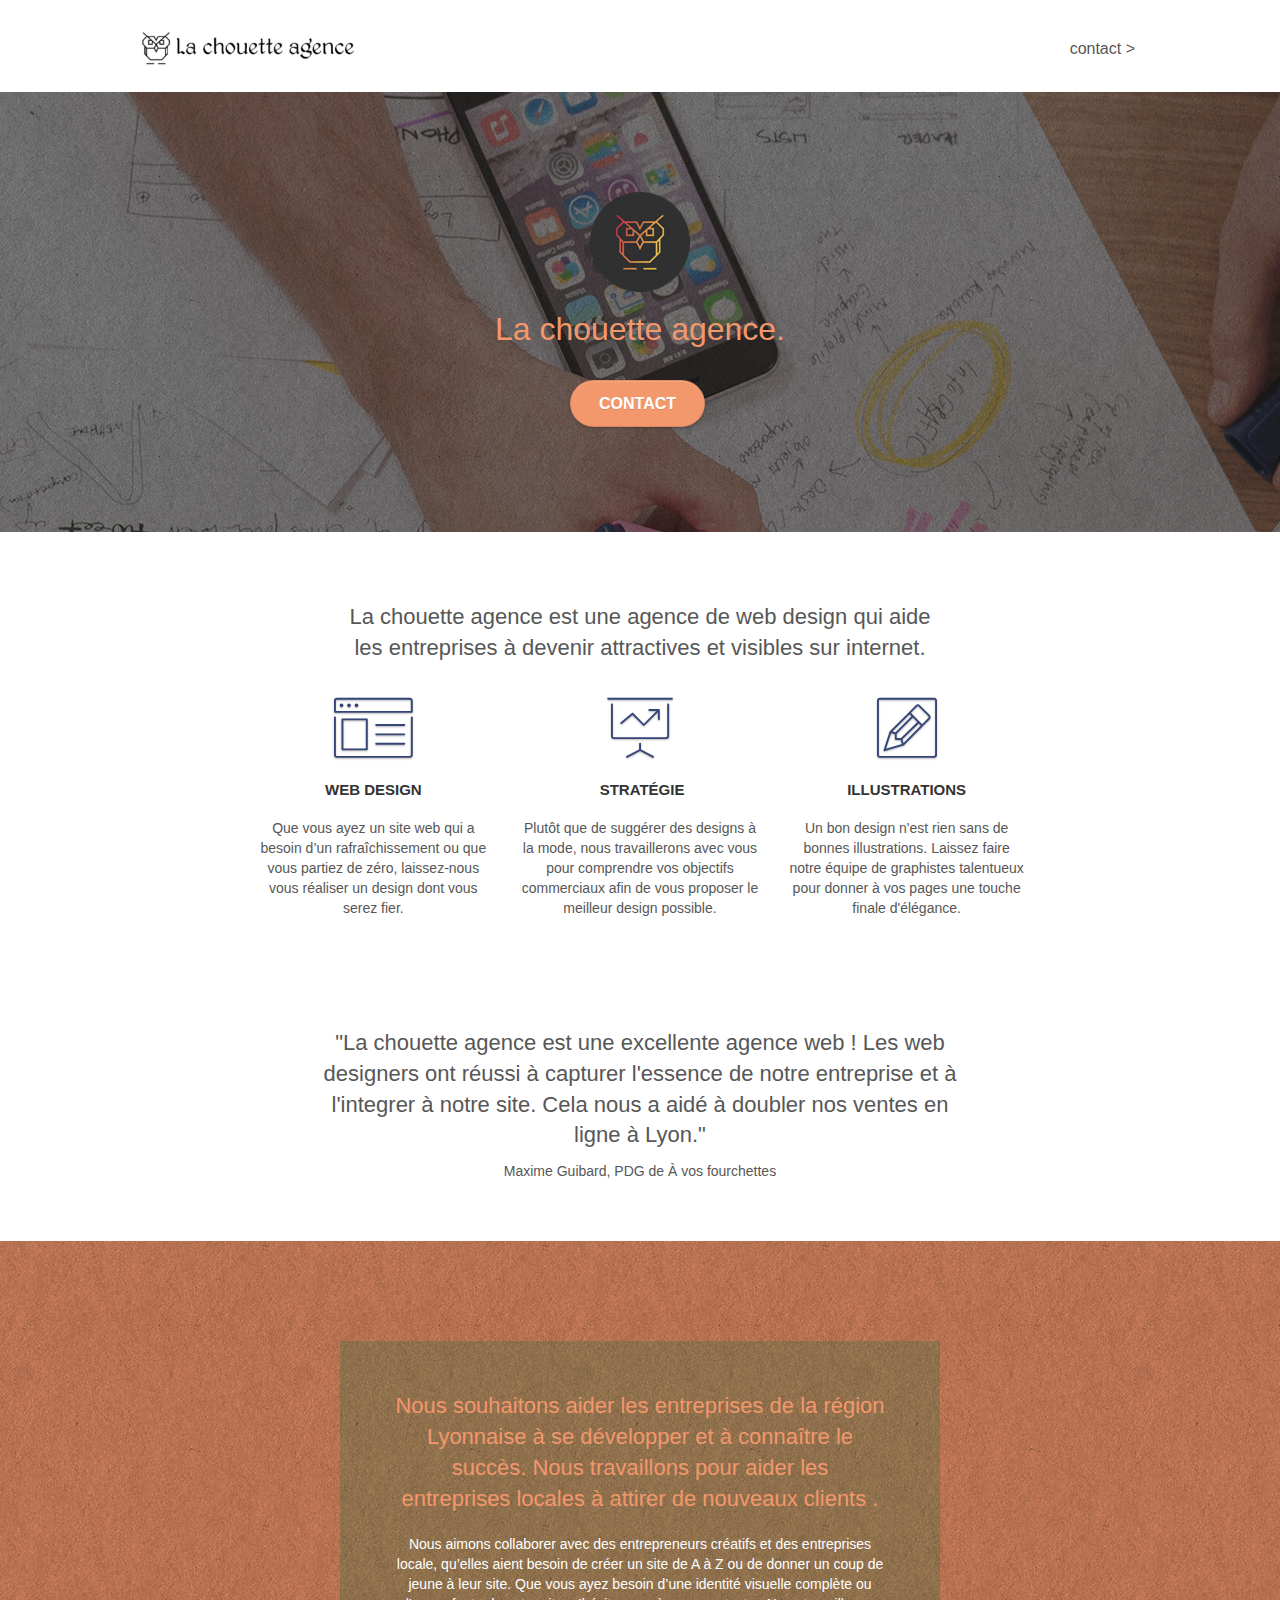
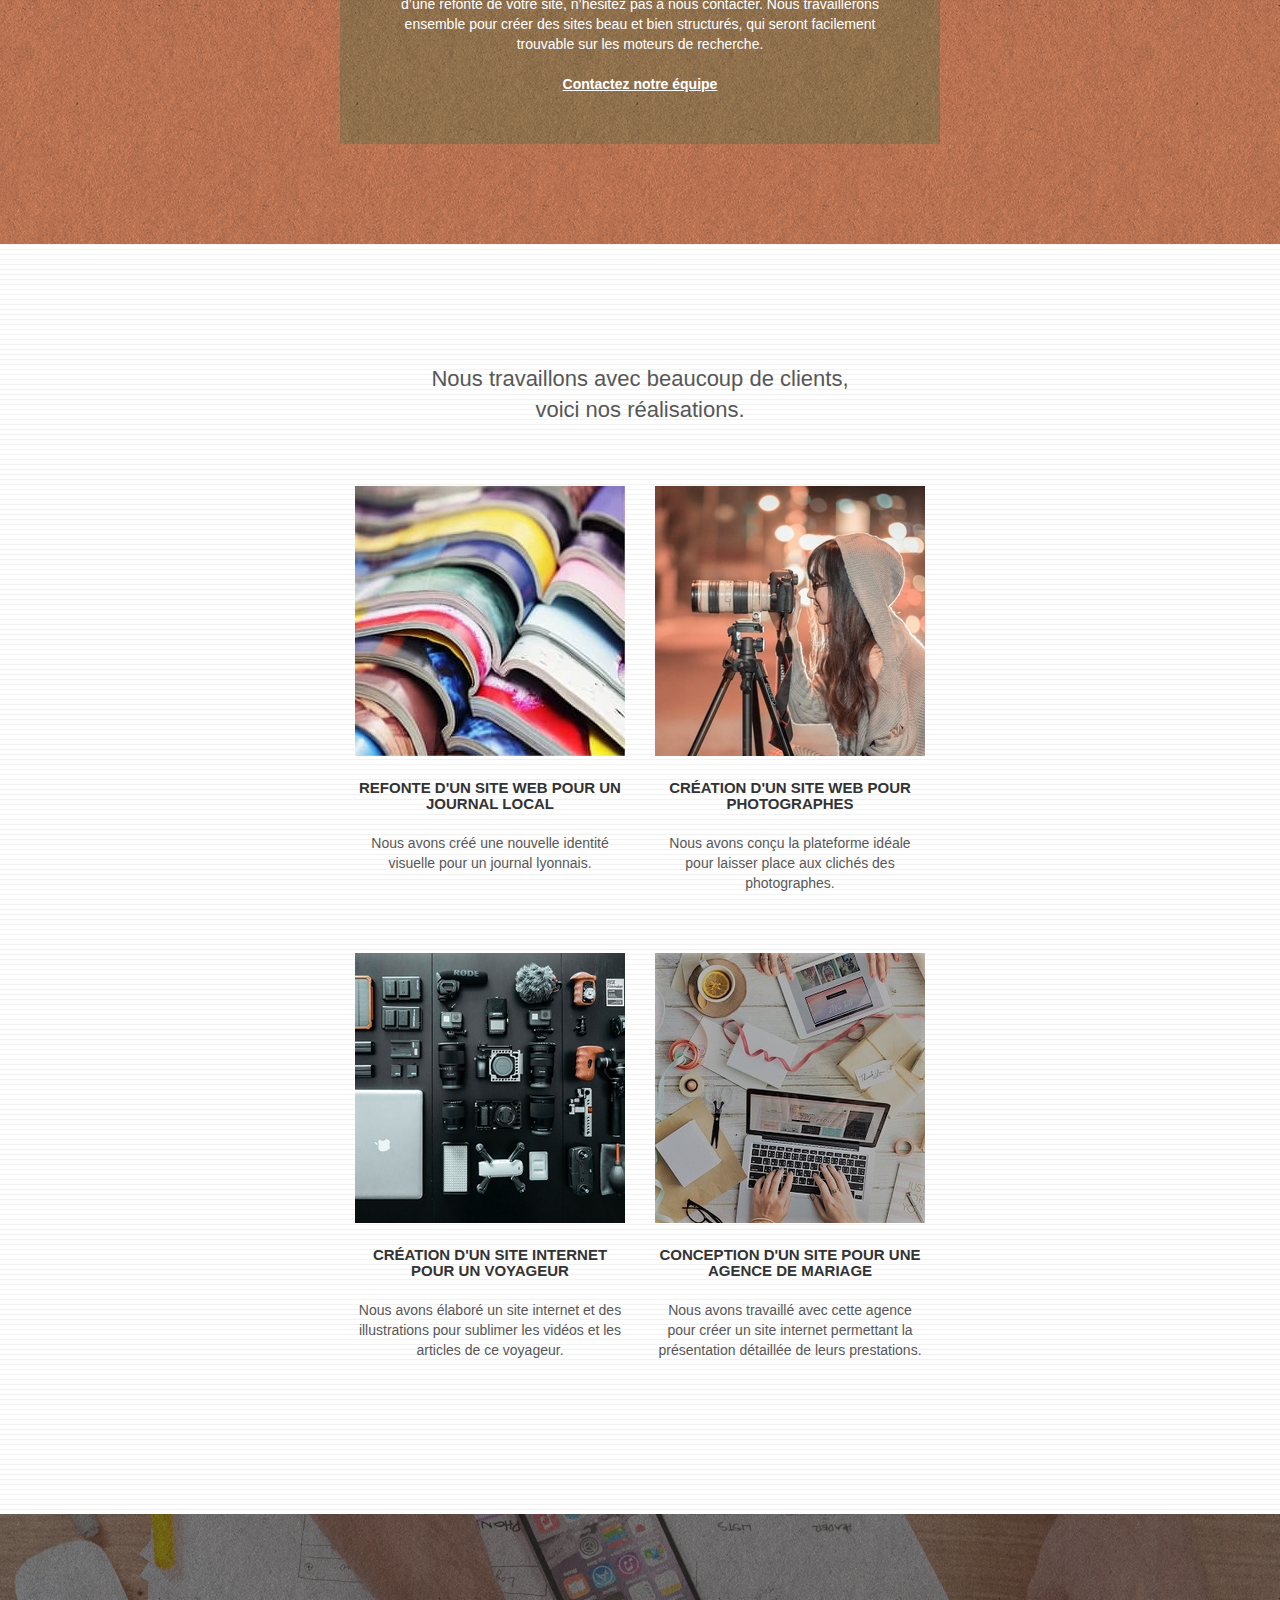
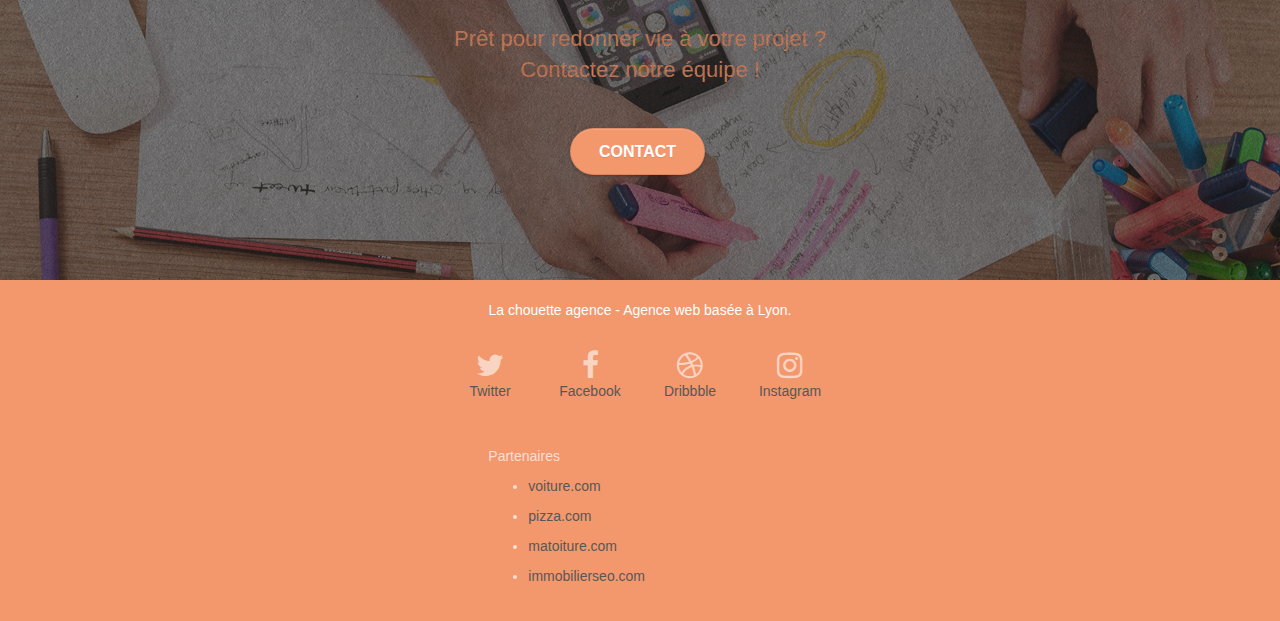
==== commit 1c886bb6: "alignement icones réseaux sociaux, # sur liens partenaires, suppression liens redondant sur nav bar" ====
--- a/index.html
+++ b/index.html
@@ -40,11 +40,6 @@
 			<div class="collapse navbar-collapse navbar-1 special-dropdown-nav">
 				<ul class="site-navigation nav navbar-nav">
 					<li>
-						<a href="index.html">Accueil</a>
-					</li>
-					<li>
-					</li>
-					<li>
 						<a href="contact.html">contact &gt;</a>
 					</li>
 				</ul>
@@ -155,7 +150,7 @@
 		</div>
 		<div class="row tight-width-whitespace portfolio-row">
 			<div class="col-sm-6">
-				<a href="#" data-lightbox="img/1.jpg" data-gallery-id="gallery-1" data-caption="Refonte d'un site web pour un journal local" data-frame="snapshot-lb"><img src="img/1.jpg" alt="paris web design logo agence web meilleure agence et refonte site web journal" class="img-responsive portfolio-thumb" /></a>
+				<a href="#" data-lightbox="img/1.jpg" data-gallery-id="gallery-1" data-caption="Refonte d'un site web pour un journal local" data-frame="snapshot-lb"><img src="img/1.jpg"  class="img-responsive portfolio-thumb" alt="paris web design logo agence web meilleure agence et refonte site web journal"/></a>
 				<h3 class="mg-md text-center">
 					Refonte d'un site web pour un journal local
 				</h3>
@@ -223,22 +218,22 @@
 				<div class="row row-no-gutters social">
 					<div class="col-sm-3">
 						<div class="text-center">
-							<a class="social" href="https://twitter.com">Twitter<span class="fa fa-twitter icon-md"></span></a>
-						</div>
-					</div>
-					<div class="col-sm-3">
-						<div class="text-center">
-							<a class="social" href="https://fr-fr.facebook.com/">Facebook<span class="fa fa-facebook icon-md"></span></a>
-						</div>
-					</div>
-					<div class="col-sm-3">
-						<div class="text-center">
-							<a class="social" href="https://dribbble.com/">Dribbble<span class="fa fa-dribbble icon-md"></span></a>
-						</div>
-					</div>
-					<div class="col-sm-3">
-						<div class="text-center">
-							<a class="social" href="https://www.instagram.com/">Instagram<span class="fa fa-instagram icon-md"></span></a>
+							<a class="social" href="https://twitter.com"><span class="fa fa-twitter icon-md"></span><p>Twitter</p></a>
+						</div>
+					</div>
+					<div class="col-sm-3">
+						<div class="text-center">
+							<a class="social" href="https://fr-fr.facebook.com/"><span class="fa fa-facebook icon-md"></span><p>Facebook</p></a>
+						</div>
+					</div>
+					<div class="col-sm-3">
+						<div class="text-center">
+							<a class="social" href="https://dribbble.com/"><span class="fa fa-dribbble icon-md"></span><p>Dribbble</p></a>
+						</div>
+					</div>
+					<div class="col-sm-3">
+						<div class="text-center">
+							<a class="social" href="https://www.instagram.com/"><span class="fa fa-instagram icon-md"></span><p>Instagram</p></a>
 						</div>
 					</div>
 				</div>
@@ -246,10 +241,10 @@
 					<div class="col-sm-4">
 						Partenaires
 							<ul>
-								<li><a href="voiture.com">voiture.com</a></li>
-								<li><a href="pizza.com">pizza.com</a></li>
-								<li><a href="matoiture.com">matoiture.com</a></li>
-								<li><a href="immobilierseo.com">immobilierseo.com</a></li>
+								<li><a href="#">voiture.com</a></li>
+								<li><a href="#">pizza.com</a></li>
+								<li><a href="#">matoiture.com</a></li>
+								<li><a href="#">immobilierseo.com</a></li>
 							</ul>
 					</div>
 				</div>
--- a/style.css
+++ b/style.css
@@ -711,7 +711,7 @@
 
 .social {
    max-width: 400px;
-    margin: auto auto auto auto;
+   margin: 30px auto;
 }
 
 h2 {
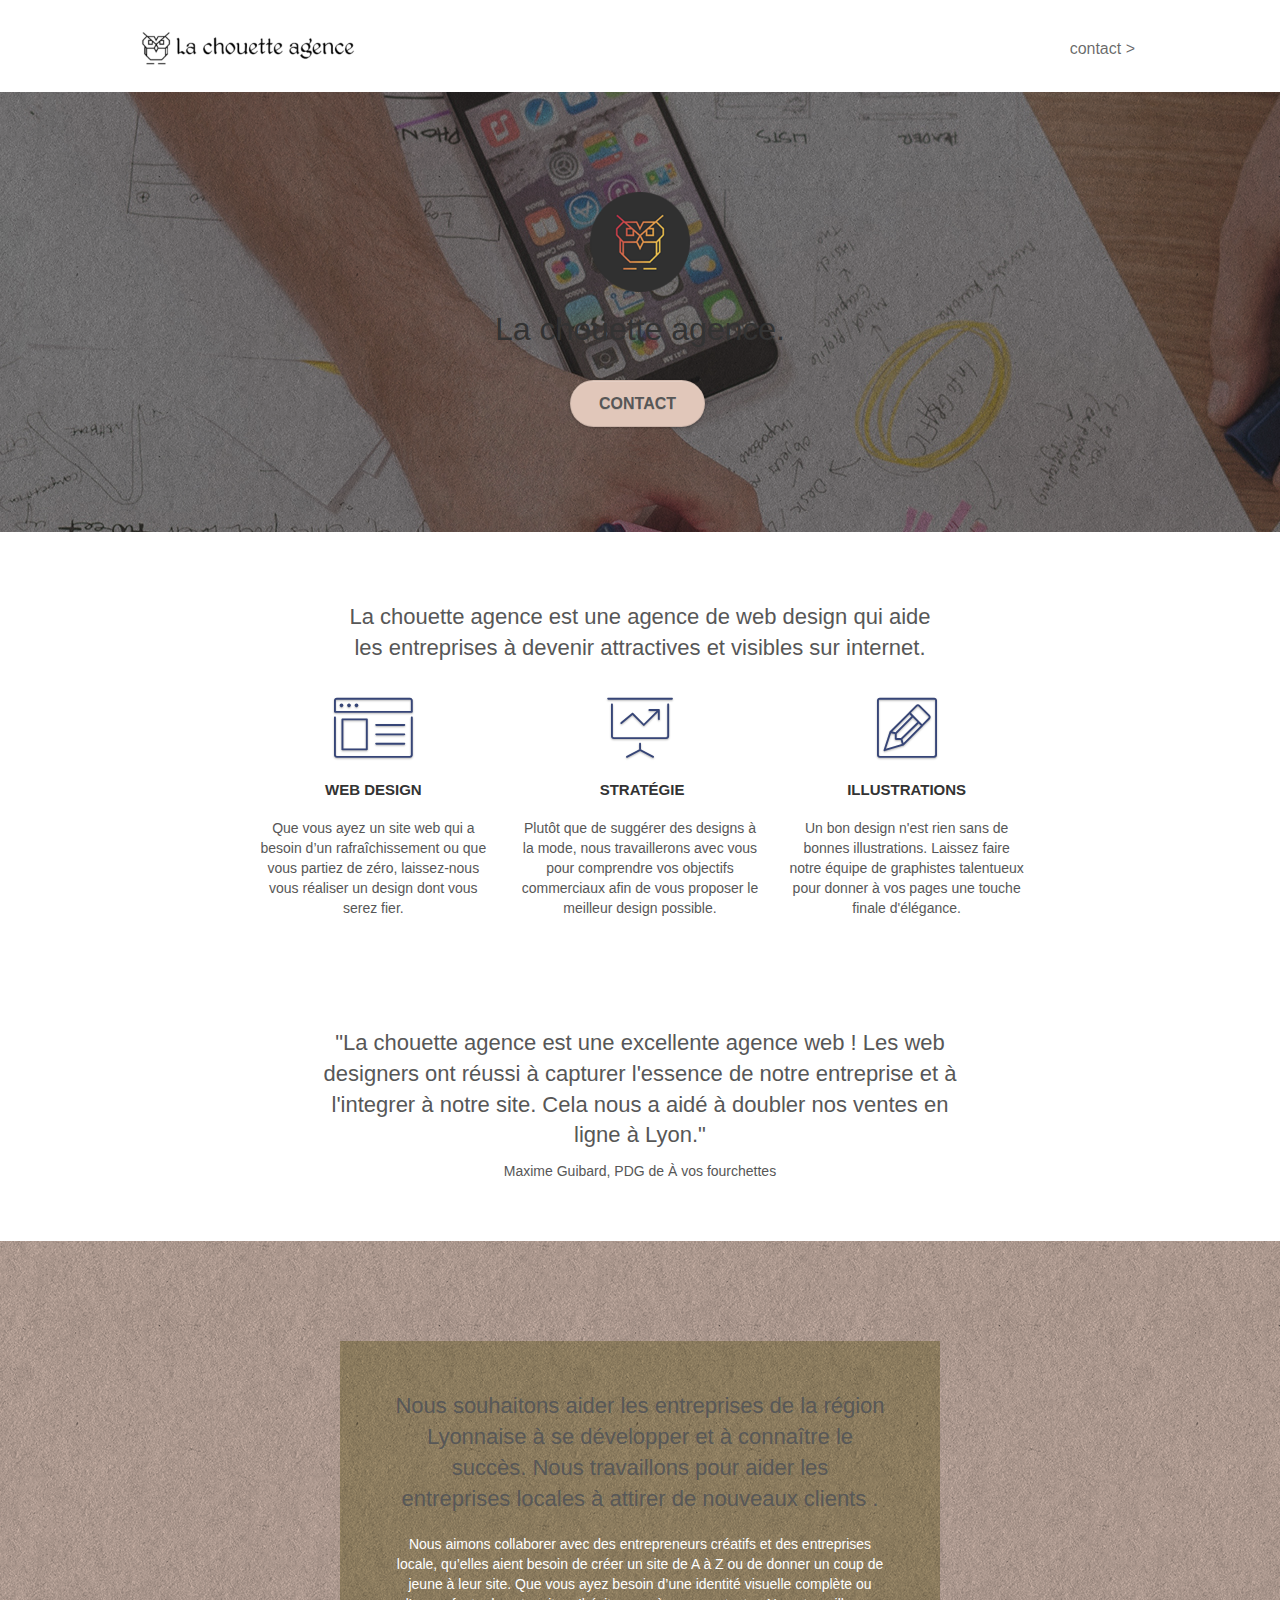
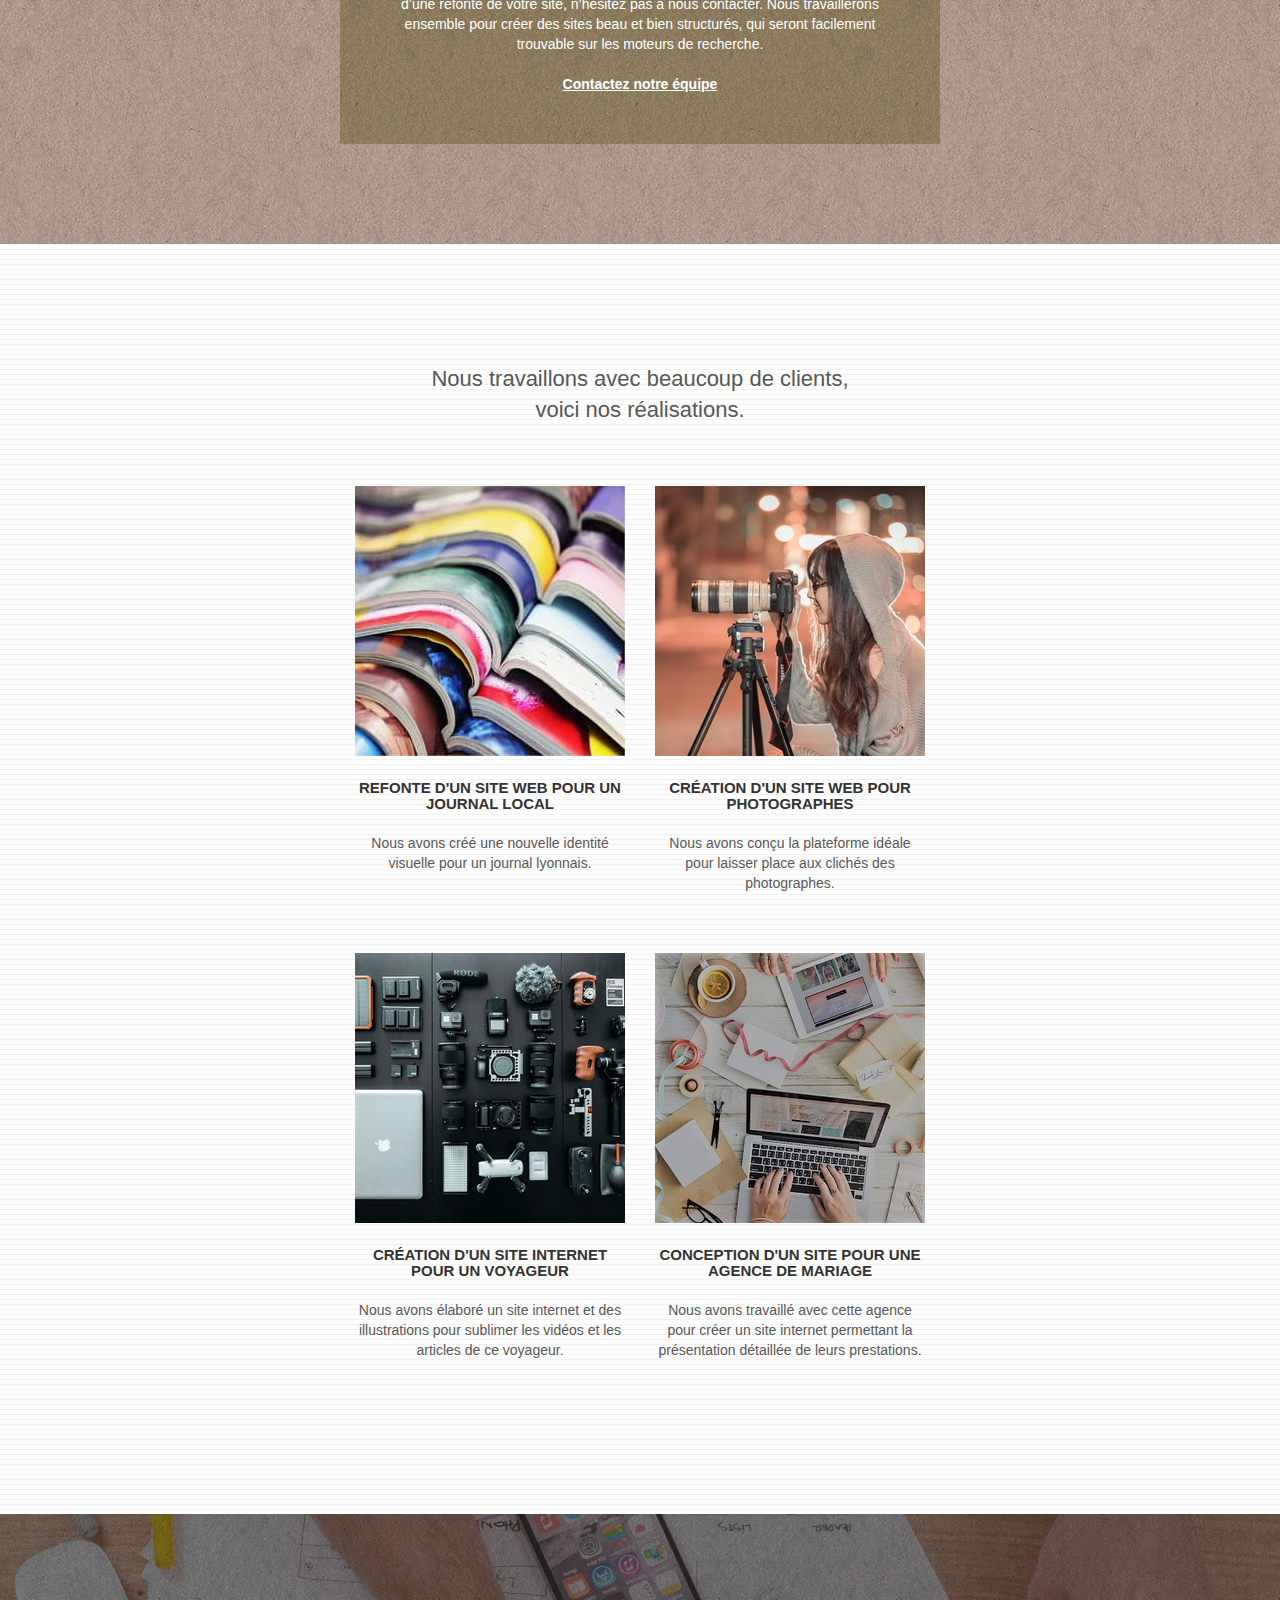
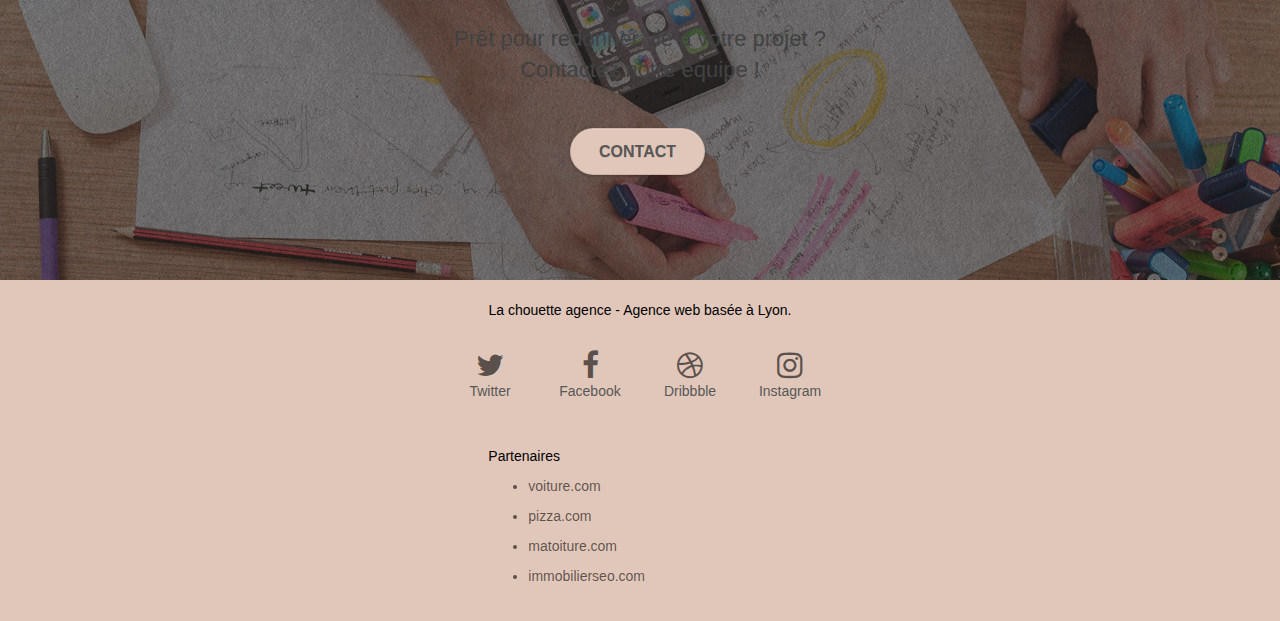
==== commit 674c27de: "changement couleurs textes liens et background, liens soulignés" ====
--- a/index.html
+++ b/index.html
@@ -212,8 +212,8 @@
 	<div class="container bloc-sm">
 		<div class="row">
 			<div class="col-sm-12">
-				<p class="text-center white">
-					La chouette agence - Agence web basée à Lyon.<br>
+				<p class="text-center">
+				<span>La chouette agence - Agence web basée à Lyon.<br></span>
 				</p>
 				<div class="row row-no-gutters social">
 					<div class="col-sm-3">
@@ -239,7 +239,7 @@
 				</div>
 				<div class="row1">
 					<div class="col-sm-4">
-						Partenaires
+						<span>Partenaires</span>
 							<ul>
 								<li><a href="#">voiture.com</a></li>
 								<li><a href="#">pizza.com</a></li>
--- a/style.css
+++ b/style.css
@@ -99,10 +99,6 @@
     background-attachment: fixed;
 }
 
-.d-bloc {
-    color: rgba(255, 255, 255, .7);
-}
-
 .d-bloc button:hover {
     color: rgba(255, 255, 255, .9);
 }
@@ -123,7 +119,6 @@
 .d-bloc .navbar a,
 .d-bloc .navbar-brand,
 .d-bloc a .icon-sm,
-.d-bloc a .icon-md,
 .d-bloc a .icon-lg,
 .d-bloc a .icon-xl,
 .d-bloc h1 a,
@@ -140,7 +135,6 @@
 .d-bloc .navbar a:hover,
 .d-bloc .navbar-brand:hover,
 .d-bloc a:hover .icon-sm,
-.d-bloc a:hover .icon-md,
 .d-bloc a:hover .icon-lg,
 .d-bloc a:hover .icon-xl,
 .d-bloc h1 a:hover,
@@ -222,6 +216,8 @@
 .l-bloc .navbar-brand,
 .l-bloc a .icon-sm,
 .l-bloc a .icon-md,
+.d-bloc a .icon-md,
+.d-bloc .col-sm-4,
 .l-bloc a .icon-lg,
 .l-bloc a .icon-xl,
 .l-bloc h1 a,
@@ -240,6 +236,8 @@
 .l-bloc .navbar-brand:hover,
 .l-bloc a:hover .icon-sm,
 .l-bloc a:hover .icon-md,
+.d-bloc a:hover .col-sm-4,
+.d-bloc a:hover .icon-md,
 .l-bloc a:hover .icon-lg,
 .l-bloc a:hover .icon-xl,
 .l-bloc h1 a:hover,
@@ -647,11 +645,22 @@
 h6,
 p,
 label,
-.btn,
-a {
+.btn {
     font-family: "helvetica";
     font-weight: 400;
     color: #575757!important;
+}
+a,li {
+    color: rgba(0, 0, 0, .6);   
+}
+a:hover,
+li:hover {
+    color: rgba(0, 0, 0, 1);
+    text-decoration: underline;
+}
+.col-sm-4 span,
+.col-sm-12 span {
+    color: black;
 }
 footer .col-sm-4 {
     line-height: 3rem;    
@@ -781,16 +790,12 @@
 }
 
 .bgc-atomic-tangerine {
-    background-color: #F3976C;
-}
-
-.tc-white {
-    color: #F3976C!important;
+    background-color:#E1C7BA;
 }
 
 .btn-atomic-tangerine {
-    background: #F3976C;
-    color: #FFFFFF!important;
+    background: #E1C7BA;
+    color: #575757!important;
 }
 
 .btn-atomic-tangerine:hover {
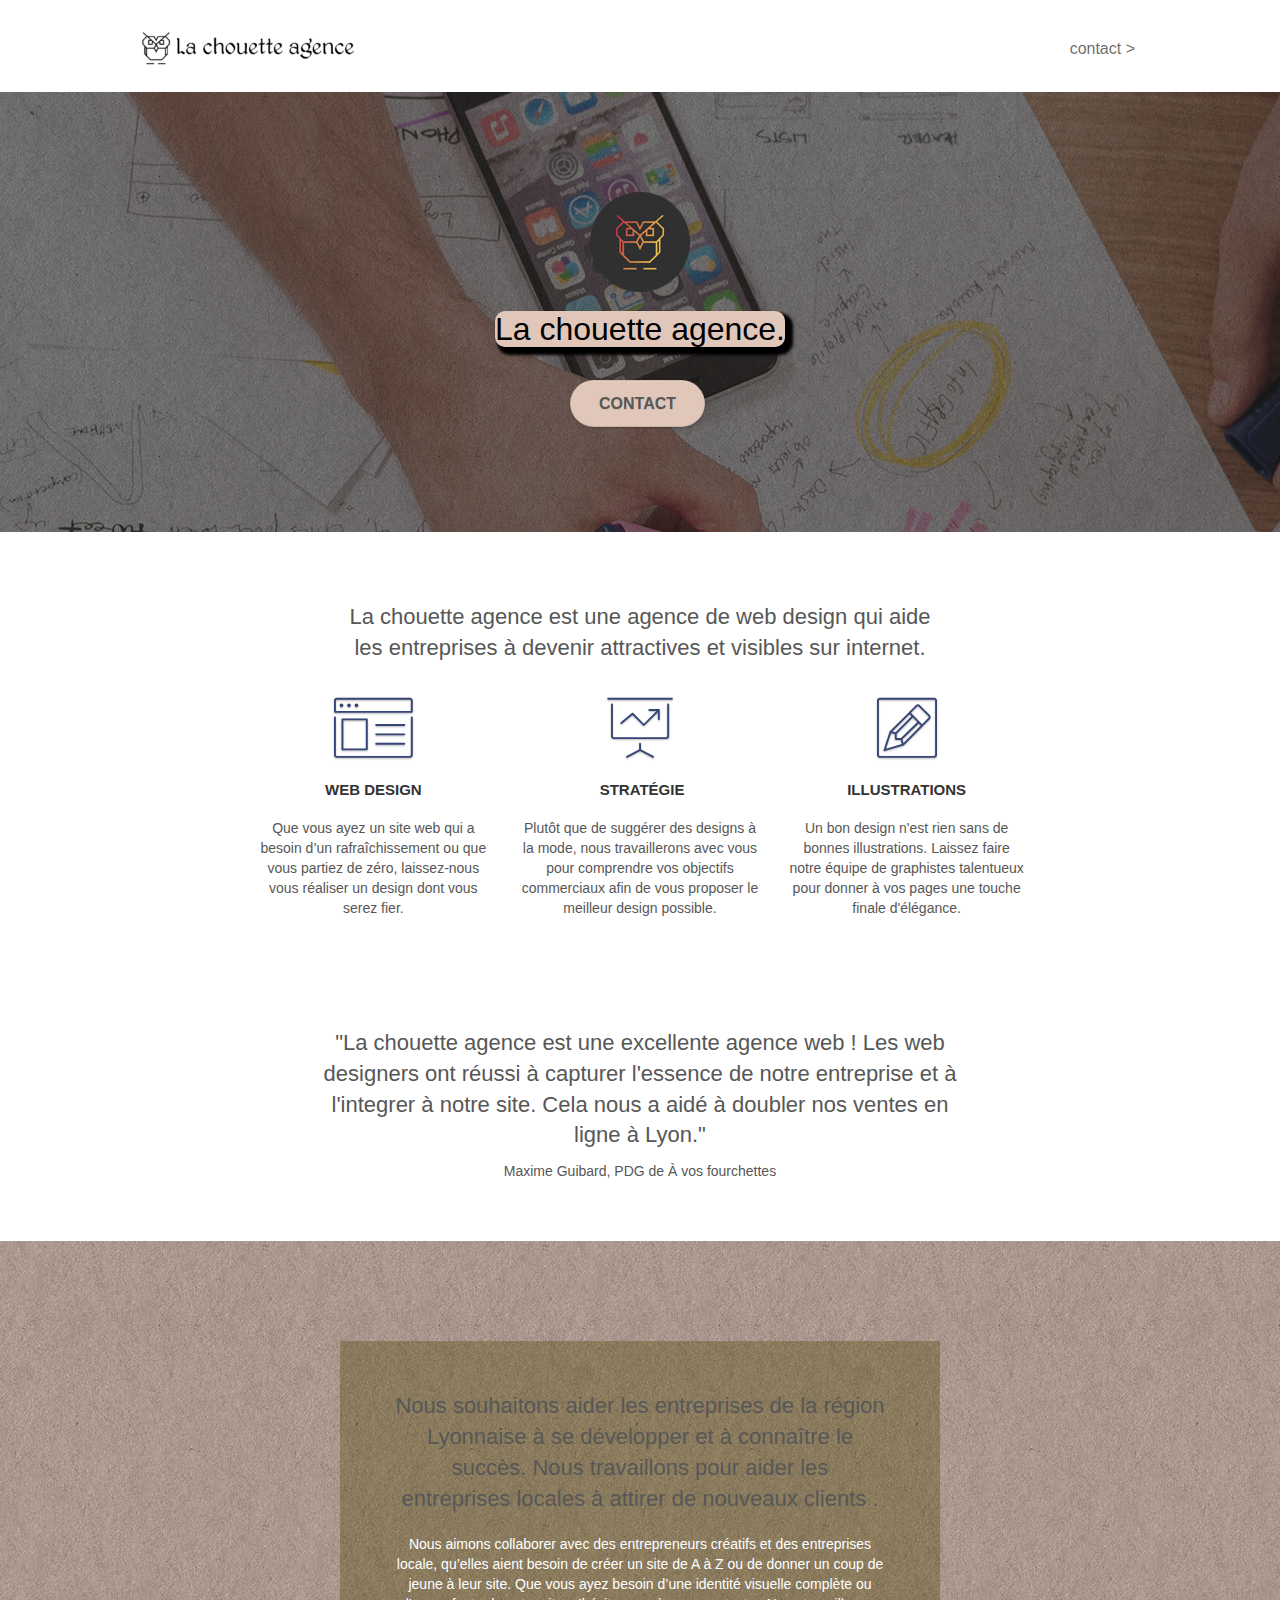
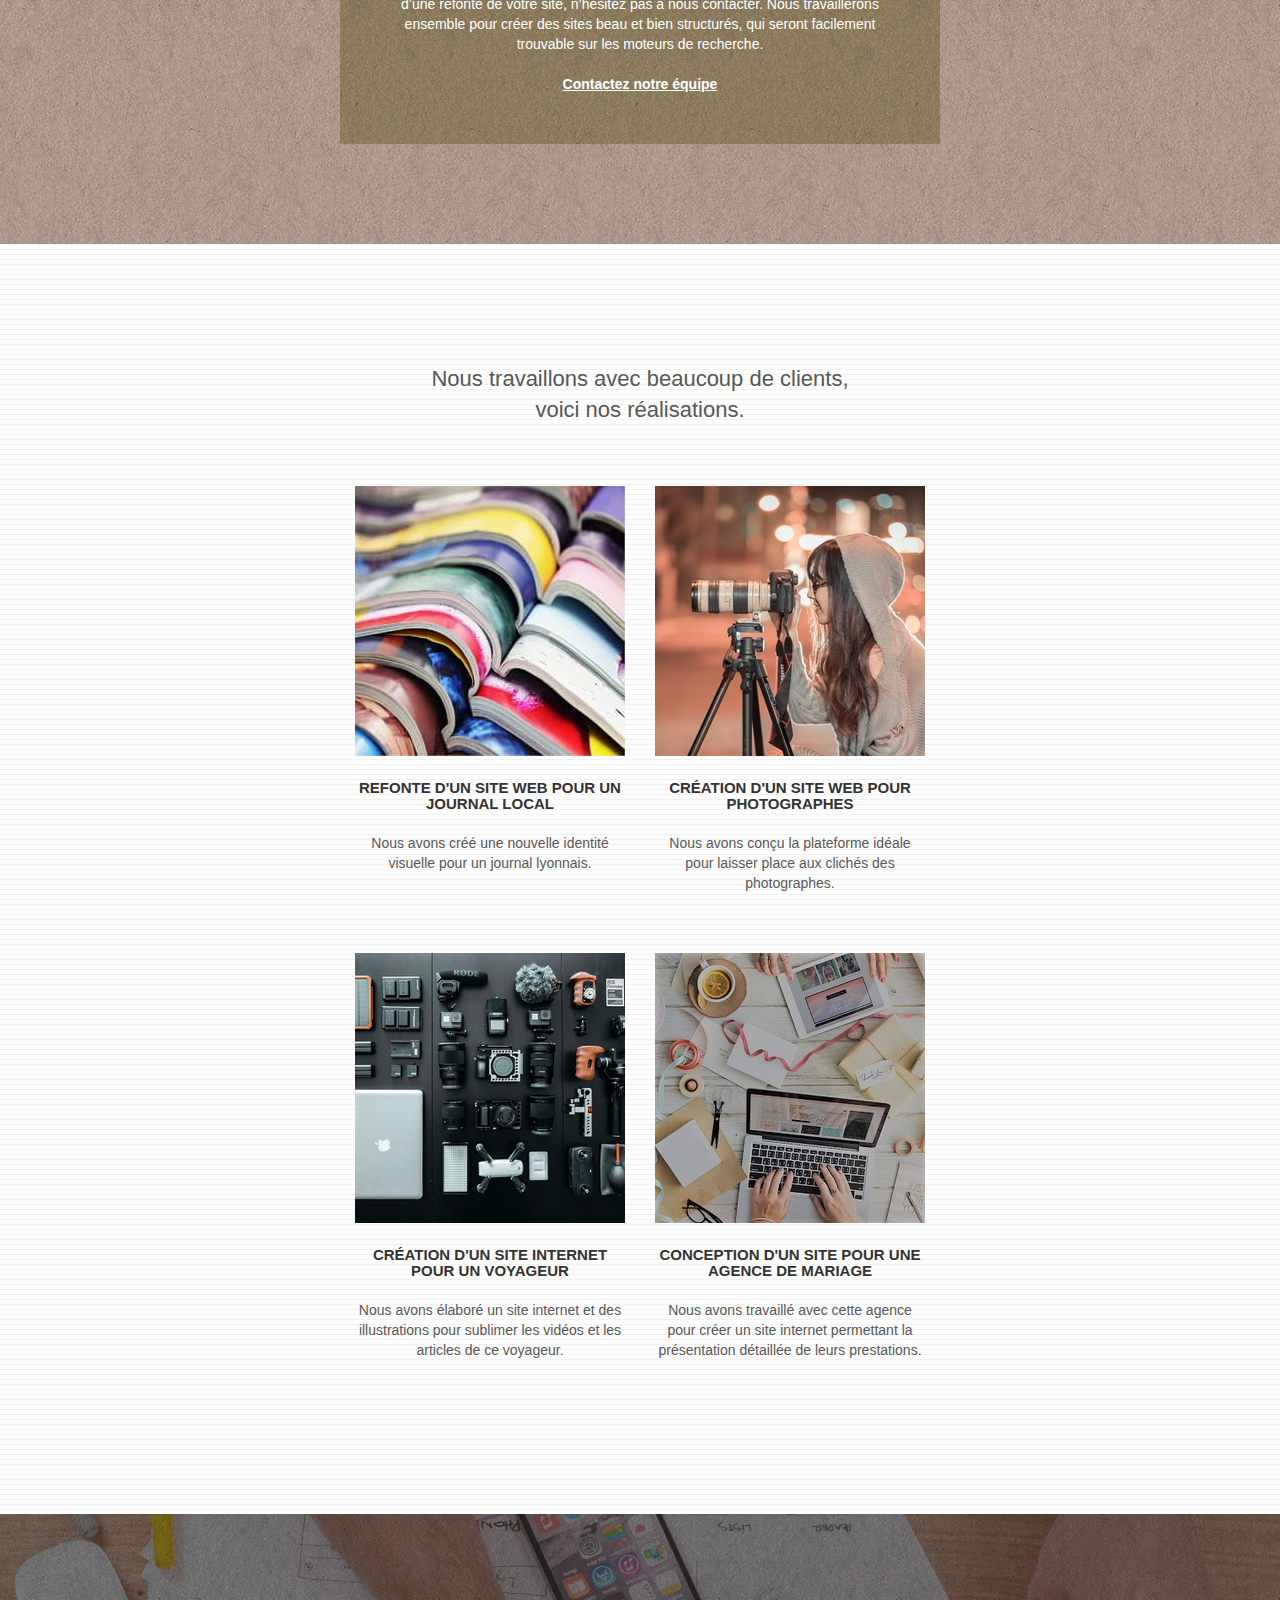
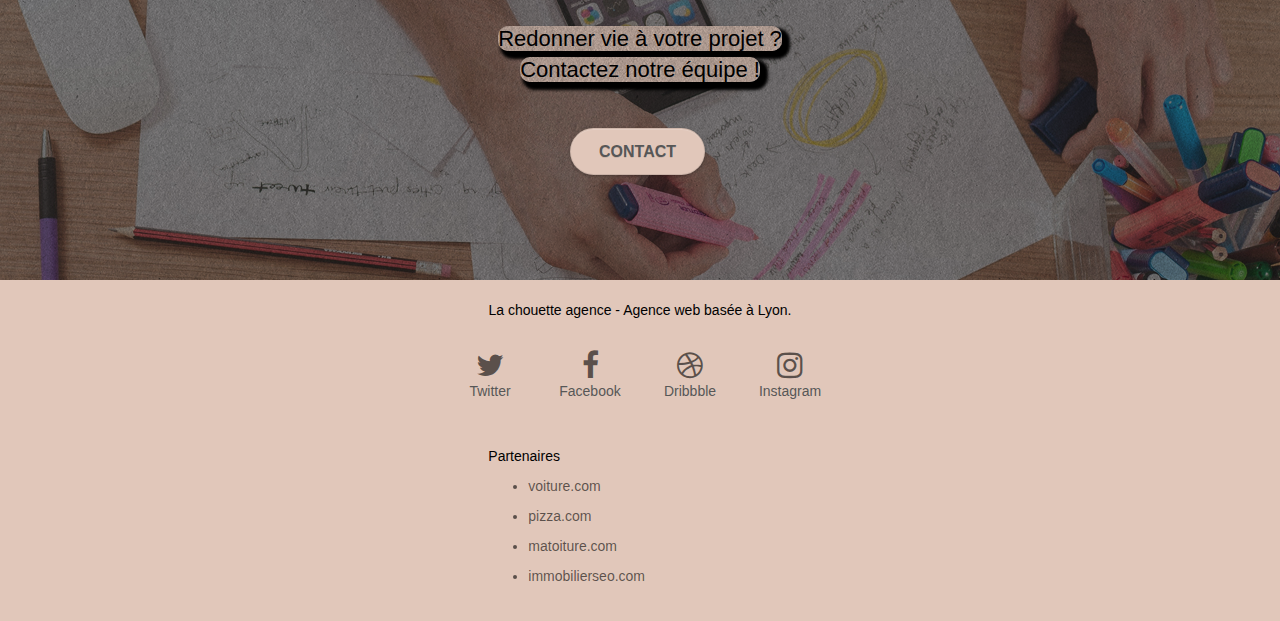
==== commit 059c5c65: "amélioration contraste sur titres, rajout box-shadow" ====
--- a/index.html
+++ b/index.html
@@ -1,15 +1,23 @@
 <!doctype html>
-<html lang="fr">
+<html lang="fr" prefix="og: http://ogp.me/ns#">
 <head>
-    <meta charset="utf-8">
-    <meta name="description" content="La chouette agence est une entreprise de webdesign basée à Lyon qui aide les entreprises à devenir attractives et visibles sur internet">
-	<meta name="viewport" content="width=device-width, initial-scale=1.0, viewport-fit=cover">
-	<meta name="robots" content="index, follow">
-    <link rel="shortcut icon" type="image/png" href="favicon.jpg">    
-	<link rel="stylesheet" type="text/css" href="./css/bootstrap.min.css">
-	<link rel="stylesheet" type="text/css" href="style.css">
-	<link rel="stylesheet" type="text/css" href="./css/font-awesome.min.css">
-	<link rel="stylesheet" type="text/css" href="./css/et-line.min.css">
+	<meta charset="utf-8" />
+	<meta name="twitter:card" content="summary_large_image" />
+	<meta name="twitter:site" content="@LaChouetteAgence" />	
+	<meta name="twitter:creator" content="@PecoraroPhilippe" />
+	<meta property="og:title" content="Agence de webdesign à Lyon" />
+	<meta property="og:type" content="site web" />
+	<meta property="og:url" content="https://philippepecoraro.github.io/projet4-chouette-agence-v2/index.html" />
+	<meta property="og:image" content="https://philippepecoraro.github.io/projet4-chouette-agence-v2/img/la-chouette-agence-banniere.jpg" />
+	<meta property="og:description" content="La chouette agence est une agence de web design qui aide les entreprises à devenir attractives et visibles sur internet" />
+    <meta name="description" content="La chouette agence est une entreprise de webdesign basée à Lyon qui aide les entreprises à devenir attractives et visibles sur internet" />
+	<meta name="viewport" content="width=device-width, initial-scale=1.0, viewport-fit=cover" />
+	<meta name="robots" content="index, follow" />
+    <link rel="shortcut icon" type="image/png" href="favicon.jpg" />    
+	<link rel="stylesheet" type="text/css" href="./css/bootstrap.min.css" />
+	<link rel="stylesheet" type="text/css" href="style.css" />
+	<link rel="stylesheet" type="text/css" href="./css/font-awesome.min.css" />
+	<link rel="stylesheet" type="text/css" href="./css/et-line.min.css" />
 	<script defer src="./js/jquery-2.1.0.min.js"></script>
 	<script defer src="./js/bootstrap.min.js"></script>
 	<script defer src="./js/blocs.min.js"></script>
@@ -56,7 +64,7 @@
 			<div class="col-sm-12">
 				<img src="img/logo.png" class="center-block image-resize-mode" width="100" alt="La chouette agence, agence web paris, création logo paris" />
 				<h1 class="text-center hero-bloc-text tc-white ">
-					La chouette agence.
+					<span>La chouette agence.</span>
 				</h1>
 				<div class="text-center">
 					<a href="contact.html" class="btn btn-lg btn-clean btn-rd cta-hero btn-atomic-tangerine" id="cta-hero">Contact</a>
@@ -197,7 +205,7 @@
 	<div class="container bloc-lg">
 		<div class="row">
 			<h2 class="mg-md text-center tc-white">
-				Prêt pour redonner vie à votre projet ?<br>Contactez notre équipe !
+				<span>Redonner vie à votre projet ?<br></span><span>Contactez notre équipe !</span>
 			</h2>
 			<div class="col-sm-12 text-center">
 				<a href="contact.html" class="btn btn-atomic-tangerine btn-clean btn-rd btn-lg cta-hero">Contact</a>
--- a/style.css
+++ b/style.css
@@ -742,7 +742,7 @@
 }
 
 h1 {
-    color: #333333!important;
+   color: #333333!important;
 }
 
 h4 {
@@ -791,6 +791,12 @@
 
 .bgc-atomic-tangerine {
     background-color:#E1C7BA;
+}
+h1 span, h2 span {
+    background:#E1C7BA;
+    color: #000000;
+    border-radius: 10px;
+    box-shadow: 5px 5px 3px 3px #000000;
 }
 
 .btn-atomic-tangerine {
@@ -863,13 +869,13 @@
     }
 }
 
-@media only screen and (min-device-width: 768px) and (max-device-width: 1024px) and (orientation: landscape) {
+@media only screen and (min-width: 768px) and (max-width: 1024px) and (orientation: landscape) {
     .b-parallax {
         background-attachment: scroll;
     }
 }
 
-@media only screen and (min-device-width: 1024px) and (max-device-width: 1366px) and (-webkit-min-device-pixel-ratio: 1.5) {
+@media only screen and (min-width: 1024px) and (max-width: 1366px) and (-webkit-min-device-pixel-ratio: 1.5) {
     .b-parallax {
         background-attachment: scroll;
     }
@@ -888,8 +894,10 @@
         position: relative;
     }
     .bloc {
-        padding-left: constant(safe-area-inset-left);
-        padding-right: constant(safe-area-inset-right);
+        padding-left: -webkit-constant(safe-area-inset-left);
+        padding-left: -moz-constant(safe-area-inset-left);
+        padding-right: -webkit-constant(safe-area-inset-right);
+        padding-right: -moz-constant(safe-area-inset-right);
     }
     .bloc-group,
     .bloc-group .bloc {
@@ -899,8 +907,10 @@
     .bloc-fill-screen .fill-bloc-top-edge,
     .bloc-fill-screen .fill-bloc-bottom-edge {
         padding: 0 20px;
-        padding-left: constant(safe-area-inset-left);
-        padding-right: constant(safe-area-inset-right);
+        padding-left: -webkit-constant(safe-area-inset-left);
+        padding-left: -moz-constant(safe-area-inset-left);
+        padding-right: -webkit-constant(safe-area-inset-right);
+        padding-right: -moz-constant(safe-area-inset-right);
     }
 }
 
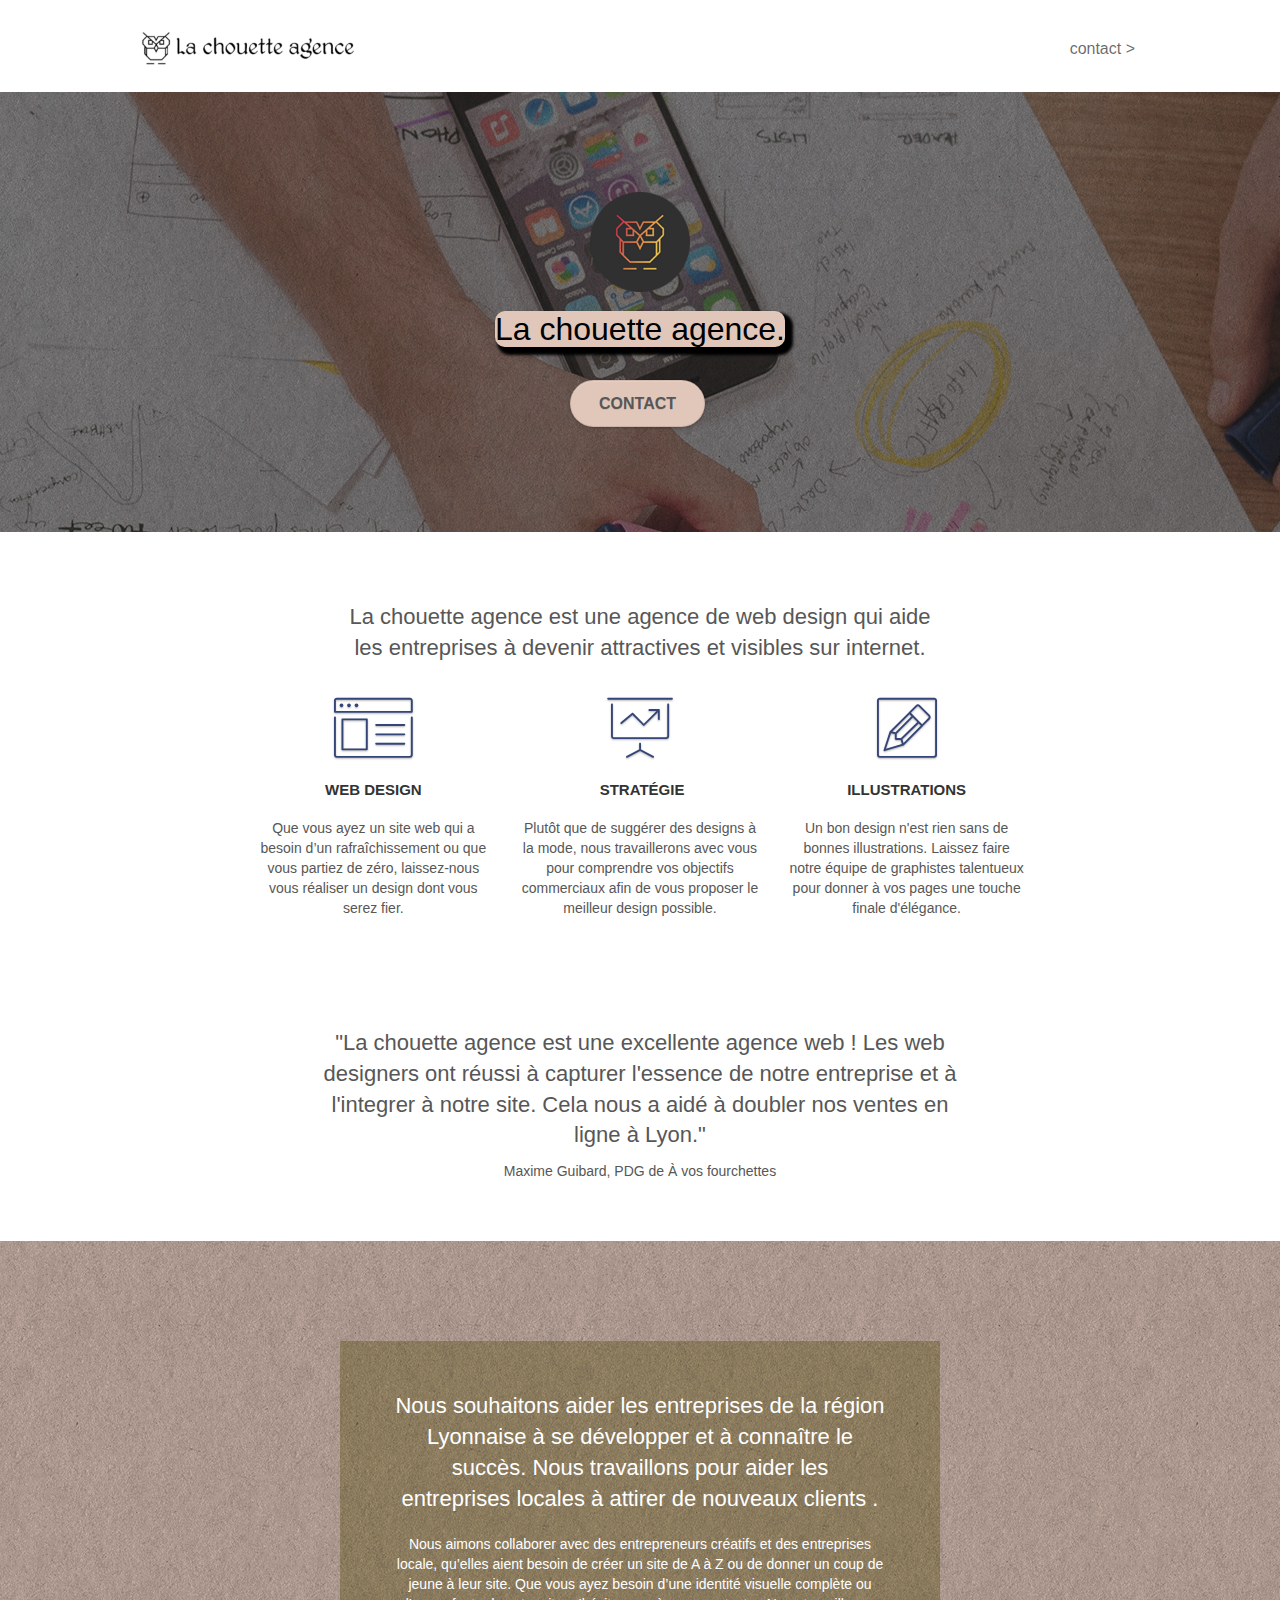
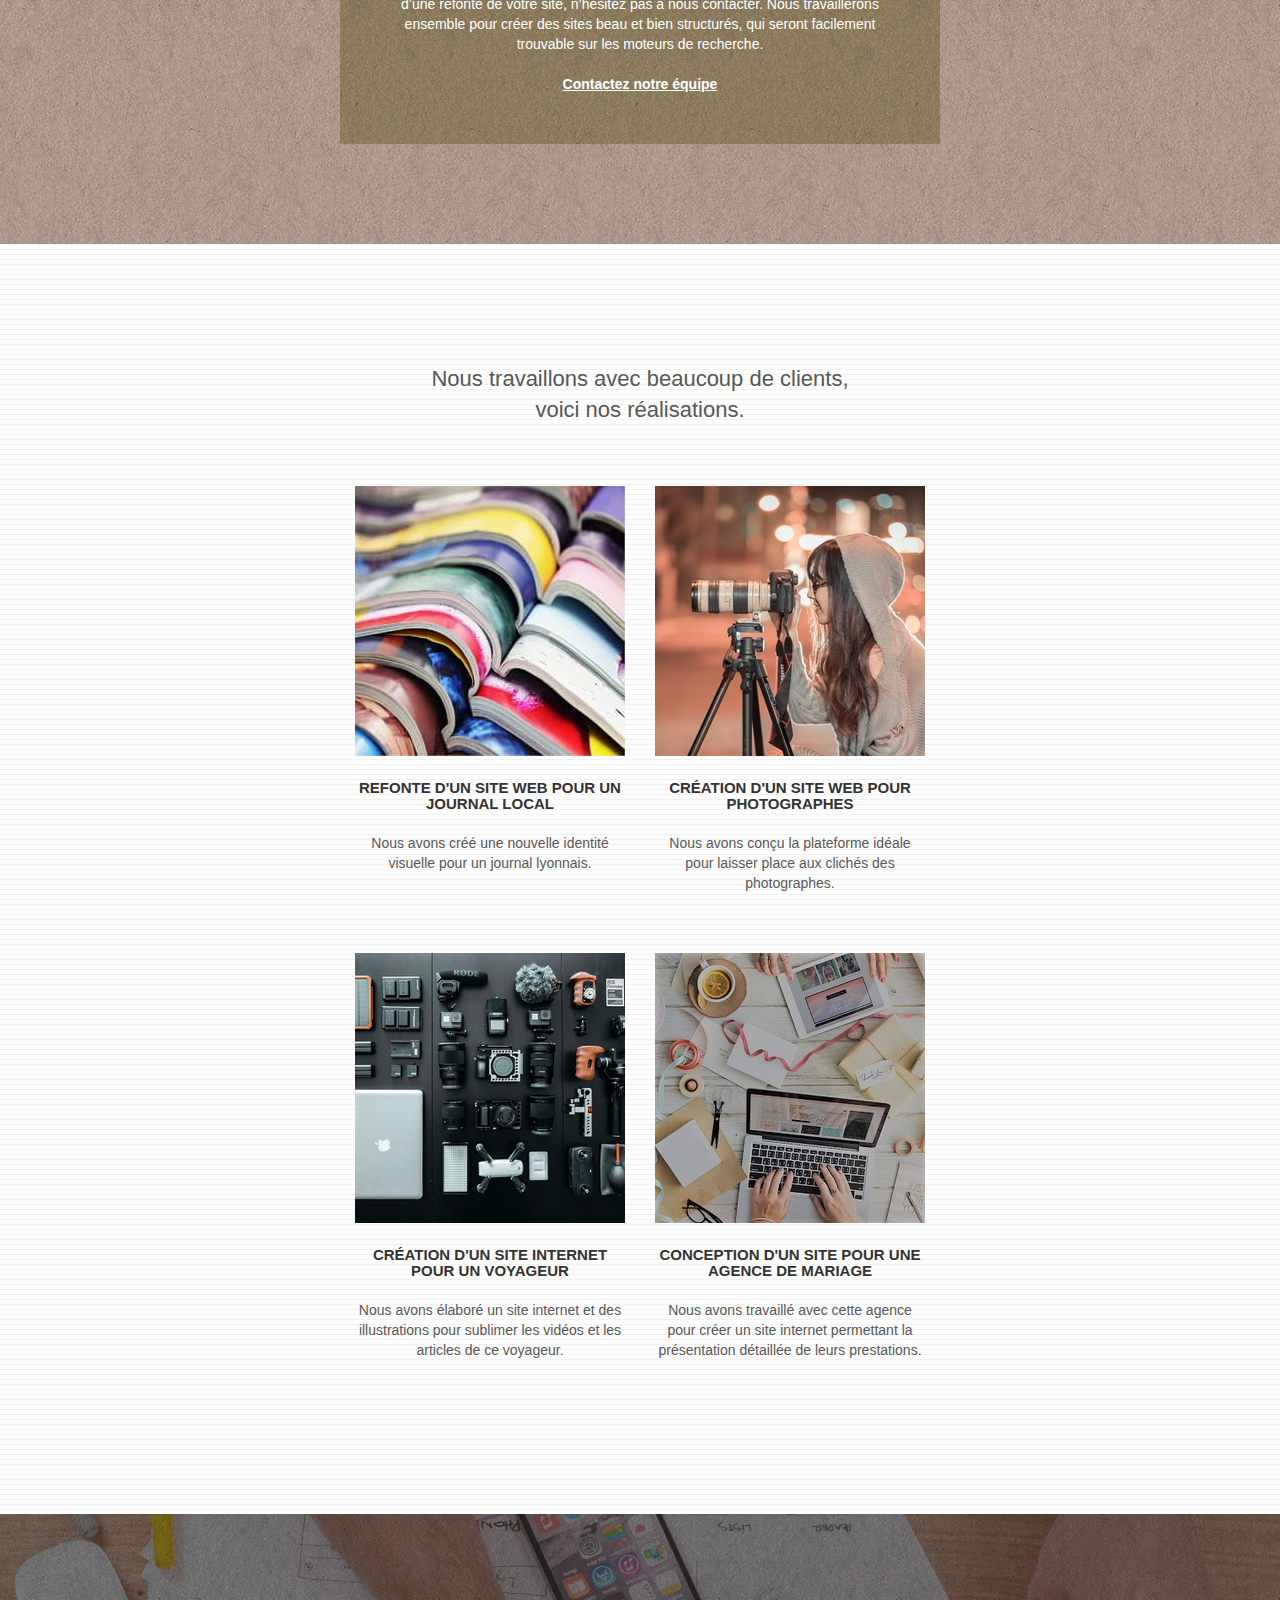
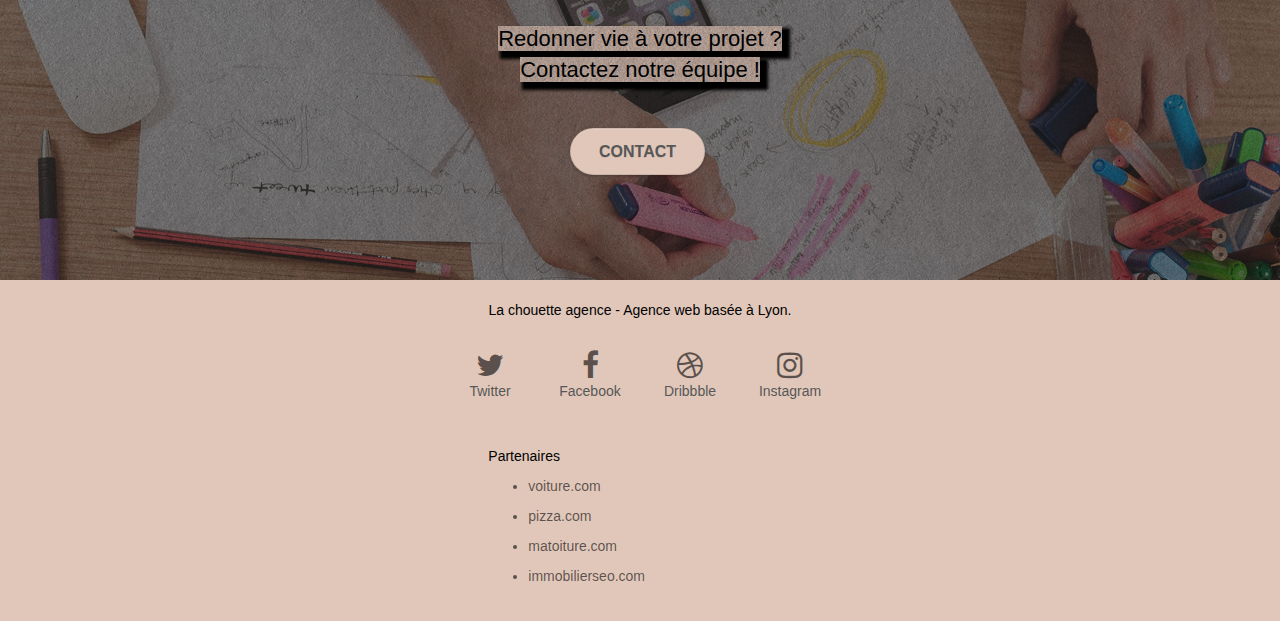
==== commit cb42b0bf: "texte h2 en blanc sur h2 mg-md" ====
--- a/index.html
+++ b/index.html
@@ -135,7 +135,7 @@
 	<div class="container bloc-lg">
 		<div class="row tight-width-whitespace black-background">
 			<div class="col-sm-12">
-				<h2 class="mg-md text-center tc-white">
+				<h2 class="mg-md text-center white">
 					Nous souhaitons aider les entreprises de la région Lyonnaise à se développer et à connaître le succès. Nous travaillons pour aider les entreprises locales à attirer de nouveaux clients .<br>
 				</h2>
 				<p class="text-center white">
--- a/style.css
+++ b/style.css
@@ -1,1067 +1 @@
-body {
-    margin: 0;
-    padding: 0;
-    background: #FFF;
-    overflow-x: hidden;
-    -webkit-font-smoothing: antialiased;
-    -moz-osx-font-smoothing: grayscale;
-}
-
-a,
-button {
-    transition: all .3s ease-in-out;
-    outline: none!important;
-}
-
-a:hover {
-    text-decoration: none;
-    cursor: pointer;
-}
-
-#page-loading-blocs-notifaction {
-    position: fixed;
-    top: 0;
-    bottom: 0;
-    width: 100%;
-    z-index: 100000;
-    background: #FFFFFF url("img/pageload-spinner.gif") no-repeat center center;
-}
-
-.bloc {
-    width: 100%;
-    clear: both;
-    background: 50% 50% no-repeat;
-    padding: 0 50px;
-    -webkit-background-size: cover;
-    -moz-background-size: cover;
-    -o-background-size: cover;
-    background-size: cover;
-    position: relative;
-}
-
-.bloc .container {
-    padding-left: 0;
-    padding-right: 0;
-}
-
-.bloc-lg {
-    padding: 100px 50px;
-}
-
-.bloc-md {
-    padding: 50px;
-}
-
-.bloc-sm {
-    padding: 20px 50px;
-}
-
-.bg-center,
-.bg-l-edge,
-.bg-r-edge,
-.bg-t-edge,
-.bg-b-edge,
-.bg-tl-edge,
-.bg-bl-edge,
-.bg-tr-edge,
-.bg-br-edge,
-.bg-repeat {
-    -webkit-background-size: auto!important;
-    -moz-background-size: auto!important;
-    -o-background-size: auto!important;
-    background-size: auto!important;
-}
-
-.bg-repeat {
-    background: repeat;
-}
-
-.bg-t-edge {
-    background: top no-repeat;
-}
-
-.bloc-bg-texture::before {
-    content: "";
-    background-size: 2px 2px;
-    position: absolute;
-    top: 0;
-    bottom: 0;
-    left: 0;
-    right: 0;
-}
-
-.texture-paper::before {
-    background: url("img/texture-paper.png");
-    background-size: 280px 280px;
-}
-
-.b-parallax {
-    background-attachment: fixed;
-}
-
-.d-bloc button:hover {
-    color: rgba(255, 255, 255, .9);
-}
-
-.d-bloc .icon-round,
-.d-bloc .icon-square,
-.d-bloc .icon-rounded,
-.d-bloc .icon-semi-rounded-a,
-.d-bloc .icon-semi-rounded-b {
-    border-color: rgba(255, 255, 255, .9);
-}
-
-.d-bloc .divider-h span {
-    border-color: rgba(255, 255, 255, .2);
-}
-
-.d-bloc .a-btn,
-.d-bloc .navbar a,
-.d-bloc .navbar-brand,
-.d-bloc a .icon-sm,
-.d-bloc a .icon-lg,
-.d-bloc a .icon-xl,
-.d-bloc h1 a,
-.d-bloc h2 a,
-.d-bloc h3 a,
-.d-bloc h4 a,
-.d-bloc h5 a,
-.d-bloc h6 a,
-.d-bloc p a {
-    color: rgba(255, 255, 255, .6);
-}
-
-.d-bloc .a-btn:hover,
-.d-bloc .navbar a:hover,
-.d-bloc .navbar-brand:hover,
-.d-bloc a:hover .icon-sm,
-.d-bloc a:hover .icon-lg,
-.d-bloc a:hover .icon-xl,
-.d-bloc h1 a:hover,
-.d-bloc h2 a:hover,
-.d-bloc h3 a:hover,
-.d-bloc h4 a:hover,
-.d-bloc h5 a:hover,
-.d-bloc h6 a:hover,
-.d-bloc p a:hover {
-    color: rgba(255, 255, 255, 1);
-}
-
-.d-bloc .navbar-toggle .icon-bar {
-    background: rgba(255, 255, 255, 1);
-}
-
-.d-bloc .btn-wire,
-.d-bloc .btn-wire:hover {
-    color: rgba(255, 255, 255, 1);
-    border-color: rgba(255, 255, 255, 1);
-}
-
-.d-bloc .panel {
-    color: rgba(0, 0, 0, .5);
-}
-
-.d-bloc .panel button:hover {
-    color: rgba(0, 0, 0, .7);
-}
-
-.d-bloc .panel icon {
-    border-color: rgba(0, 0, 0, .7);
-}
-
-.d-bloc .panel .divider-h span {
-    border-color: rgba(0, 0, 0, .1);
-}
-
-.d-bloc .panel .a-btn {
-    color: rgba(0, 0, 0, .6);
-}
-
-.d-bloc .panel .a-btn:hover {
-    color: rgba(0, 0, 0, 1);
-}
-
-.d-bloc .panel .btn-wire,
-.d-bloc .panel .btn-wire:hover {
-    color: rgba(0, 0, 0, .7);
-    border-color: rgba(0, 0, 0, .3);
-}
-
-.d-bloc .panel,
-.l-bloc {
-    color: rgba(0, 0, 0, .5);
-}
-
-.d-bloc .panel button:hover,
-.l-bloc button:hover {
-    color: rgba(0, 0, 0, .7);
-}
-
-.l-bloc .icon-round,
-.l-bloc .icon-square,
-.l-bloc .icon-rounded,
-.l-bloc .icon-semi-rounded-a,
-.l-bloc .icon-semi-rounded-b {
-    border-color: rgba(0, 0, 0, .7);
-}
-
-.d-bloc .panel .divider-h span,
-.l-bloc .divider-h span {
-    border-color: rgba(0, 0, 0, .1);
-}
-
-.d-bloc .panel .a-btn,
-.l-bloc .a-btn,
-.l-bloc .navbar a,
-.l-bloc .navbar-brand,
-.l-bloc a .icon-sm,
-.l-bloc a .icon-md,
-.d-bloc a .icon-md,
-.d-bloc .col-sm-4,
-.l-bloc a .icon-lg,
-.l-bloc a .icon-xl,
-.l-bloc h1 a,
-.l-bloc h2 a,
-.l-bloc h3 a,
-.l-bloc h4 a,
-.l-bloc h5 a,
-.l-bloc h6 a,
-.l-bloc p a {
-    color: rgba(0, 0, 0, .6);
-}
-
-.d-bloc .panel .a-btn:hover,
-.l-bloc .a-btn:hover,
-.l-bloc .navbar a:hover,
-.l-bloc .navbar-brand:hover,
-.l-bloc a:hover .icon-sm,
-.l-bloc a:hover .icon-md,
-.d-bloc a:hover .col-sm-4,
-.d-bloc a:hover .icon-md,
-.l-bloc a:hover .icon-lg,
-.l-bloc a:hover .icon-xl,
-.l-bloc h1 a:hover,
-.l-bloc h2 a:hover,
-.l-bloc h3 a:hover,
-.l-bloc h4 a:hover,
-.l-bloc h5 a:hover,
-.l-bloc h6 a:hover,
-.l-bloc p a:hover {
-    color: rgba(0, 0, 0, 1);
-}
-
-.l-bloc .navbar-toggle .icon-bar {
-    color: rgba(0, 0, 0, .6);
-}
-
-.d-bloc .panel .btn-wire,
-.d-bloc .panel .btn-wire:hover,
-.l-bloc .btn-wire,
-.l-bloc .btn-wire:hover {
-    color: rgba(0, 0, 0, .7);
-    border-color: rgba(0, 0, 0, .3);
-}
-
-.voffset {
-    margin-top: 30px;
-}
-
-.voffset-lg {
-    margin-top: 80px;
-}
-
-.row-no-gutters {
-    margin-right: 0;
-    margin-left: 0;
-}
-
-.row.row-no-gutters > [class^="col-"],
-.row.row-no-gutters > [class*=" col-"] {
-    padding-right: 0;
-    padding-left: 0;
-}
-
-#bloc-1-hero h1 {
-    font-size: 32px;
-}
-
-.navbar {
-    margin-bottom: 0;
-    z-index: 1;
-}
-
-.navbar-brand {
-    height: auto;
-    padding: 3px 15px;
-    font-size: 25px;
-    font-weight: normal;
-    font-weight: 600;
-    line-height: 44px;
-}
-
-.navbar-brand img {
-    max-height: 200px;
-    margin: 0 5px 0 0;
-    display: inline;
-}
-
-.navbar-brand img[src$=svg] {
-    min-width: 100px;
-}
-
-.nav-center .navbar-brand img {
-    margin: 0;
-}
-
-.navbar .nav {
-    padding-top: 2px;
-    margin-right: -16px;
-    float: right;
-    z-index: 1;
-}
-
-.nav > li {
-    float: left;
-    margin-top: 4px;
-    font-size: 16px;
-}
-
-.navbar-nav .open .dropdown-menu > li > a {
-    text-align: inherit;
-}
-
-.nav > li a:hover,
-.nav > li a:focus {
-    background: transparent;
-}
-
-.navbar-toggle {
-    margin: 10px 10px 0 0;
-    border: 0px;
-}
-
-.navbar-toggle:hover {
-    background: transparent!important;
-}
-
-.navbar-toggle .icon-bar {
-    background-color: rgba(0, 0, 0, .5);
-    width: 26px;
-}
-
-.nav-invert .navbar .nav {
-    float: left;
-}
-
-.nav-invert .navbar-header,
-.nav-invert .navbar-brand {
-    float: right;
-    position: relative;
-    z-index: 2;
-}
-
-@media (min-width: 768px) {
-    .site-navigation {
-        position: absolute;
-        top: 50%;
-        right: 20px;
-        transform: translate(0, -50%);
-        -webkit-transform: translateY(-50%);
-    }
-    .nav > li .dropdown-menu a,
-    .nav > li .dropdown-menu a:hover {
-        color: #484848;
-    }
-    .nav-invert .site-navigation {
-        left: 0;
-        right: 0;
-    }
-    .nav-center {
-        text-align: center;
-    }
-    .nav-center .navbar-header {
-        width: 100%;
-    }
-    .nav-center .navbar-header,
-    .nav-center .navbar-brand,
-    .nav-center .nav > li {
-        float: none;
-        display: inline-block;
-    }
-    .nav-center .site-navigation {
-        position: relative;
-        width: 100%;
-        right: 0;
-        margin-right: 0px;
-        margin-top: 20px;
-    }
-    .nav-center.mini-nav .navbar-toggle {
-        float: none;
-        margin: 10px auto 0;
-    }
-}
-
-.nav > li > .dropdown a {
-    background: none!important;
-    display: block;
-    padding: 14px 15px;
-}
-
-nav .caret {
-    margin: 0 5px;
-}
-
-.dropdown-menu .dropdown-menu {
-    top: -8px;
-    left: 100%;
-}
-
-.dropdown-menu .dropmenu-flow-right {
-    top: 100%;
-    left: 0;
-    margin-left: -1px;
-    border-top-left-radius: 0;
-    border-top-right-radius: 0;
-}
-
-.dropdown-menu .dropdown span {
-    border: 4px solid black;
-    border-top-color: transparent;
-    border-right-color: transparent;
-    border-bottom-color: transparent;
-    margin: 6px -5px 0 0!important;
-    float: right;
-}
-
-.mg-md {
-    margin-top: 10px;
-    margin-bottom: 20px;
-}
-
-.mg-lg {
-    margin-top: 10px;
-    margin-bottom: 40px;
-}
-
-.btn {
-    margin: 0 5px 5px 0;
-}
-
-.btn.pull-right {
-    margin: 0 0 5px 5px;
-}
-
-.btn-d,
-.btn-d:hover,
-.btn-d:focus {
-    color: #FFF;
-    background: rgba(0, 0, 0, .3);
-}
-
-button {
-    outline: none!important;
-}
-
-.btn-rd {
-    border-radius: 40px;
-}
-
-.btn-clean {
-    border: 1px solid rgba(0, 0, 0, .08);
-    border-bottom-color: rgba(0, 0, 0, .1);
-    text-shadow: 0 1px 0 rgba(0, 0, 1, .1);
-    box-shadow: 0 1px 3px rgba(0, 0, 1, .25), inset 0 1px 0 0 rgba(255, 255, 255, .15);
-}
-
-.icon-md {
-    font-size:30px!important;
-}
-
-.icon-lg {
-    font-size: 60px!important;
-}
-
-.sm-shadow {
-    text-shadow: 0 1px 2px rgba(0, 0, 0, .3);
-}
-
-.panel-sq,
-.panel-sq .panel-heading,
-.panel-sq .panel-footer {
-    border-radius: 0;
-}
-
-.panel-rd {
-    border-radius: 30px;
-}
-
-.panel-rd .panel-heading {
-    border-radius: 29px 29px 0 0;
-}
-
-.panel-rd .panel-footer {
-    border-radius: 0 0 29px 29px;
-}
-
-.form-control {
-    border-color: rgba(0, 0, 0, .1);
-    box-shadow: none;
-}
-
-.scrollToTop {
-    width: 40px;
-    height: 40px;
-    position: fixed;
-    bottom: 20px;
-    right: 20px;
-    opacity: 0;
-    z-index: 500;
-    transition: all .3s ease-in-out;
-}
-
-.scrollToTop span {
-    margin-top: 6px;
-}
-
-.showScrollTop {
-    font-size: 14px;
-    opacity: 1;
-}
-
-a[data-lightbox] {
-    position: relative;
-    display: block;
-    text-align: center;
-}
-
-a[data-lightbox]:hover::before {
-    content: "+";
-    font-family: "HelveticaNeue-Light", "Helvetica Neue Light", "Helvetica Neue", Helvetica, Arial;
-    font-size: 32px;
-    width: 50px;
-    height: 50px;
-    margin-left: -25px;
-    border-radius: 50%;
-    background: rgba(0, 0, 0, .6);
-    color: #FFF;
-    font-weight: 100;
-    z-index: 1;
-    position: absolute;
-    top: 50%;
-    transform: translateY(-50%);
-    -webkit-transform: translateY(-50%);
-}
-
-a[data-lightbox]:hover img {
-    opacity: 0.6;
-    -webkit-animation-fill-mode: none;
-    animation-fill-mode: none;
-}
-
-#lightbox-modal {
-    display: flex;
-    align-items: center;
-}
-
-#lightbox-modal .modal-dialog {
-    width: 90%;
-    max-width: 900px;
-    margin: 0 auto 0;
-}
-
-#lightbox-modal .modal-dialog img {
-    max-height: 90vh;
-    margin: 0 auto;
-}
-
-.lightbox-caption {
-    padding: 20px;
-    color: #FFF;
-    background: rgba(0, 0, 0, .5);
-    position: absolute;
-    left: 15px;
-    right: 15px;
-    bottom: 5px;
-}
-
-.close-lightbox {
-    color: #FFF;
-    font-size: 30px;
-    position: absolute;
-    top: 20px;
-    right: 20px;
-    z-index: 20;
-    background: rgba(0, 0, 0, .5);
-    border: none;
-    line-height: 30px;
-    padding: 0 9px 5px;
-    opacity: 0.3;
-}
-
-.close-lightbox:hover,
-.next-lightbox:hover,
-.prev-lightbox:hover {
-    opacity: 1.0;
-    color: #FFF;
-}
-
-.next-lightbox,
-.prev-lightbox {
-    font-size: 20px;
-    color: rgba(255, 255, 255, .9);
-    background: rgba(0, 0, 0, .5);
-    transition: all .2s ease-in-out;
-    position: absolute;
-    top: 45%;
-    z-index: 1;
-    opacity: 0.4;
-}
-
-.next-lightbox {
-    padding: 6px 8px 1px 13px;
-    right: 25px;
-}
-
-.prev-lightbox {
-    padding: 6px 13px 1px 10px;
-    left: 25px;
-}
-
-.snapshot-lb .modal-body {
-    padding-bottom: 45px;
-}
-
-.snapshot-lb .lightbox-caption {
-    padding: 0;
-    color: rgba(0, 0, 0, .5);
-    background: none;
-}
-
-h1,
-h2,
-h3,
-h4,
-h5,
-h6,
-p,
-label,
-.btn {
-    font-family: "helvetica";
-    font-weight: 400;
-    color: #575757!important;
-}
-a,li {
-    color: rgba(0, 0, 0, .6);   
-}
-a:hover,
-li:hover {
-    color: rgba(0, 0, 0, 1);
-    text-decoration: underline;
-}
-.col-sm-4 span,
-.col-sm-12 span {
-    color: black;
-}
-footer .col-sm-4 {
-    line-height: 3rem;    
-}
-footer .row1 {
-    display: flex; 
-    justify-content: space-around;  
-}
-.col-sm-12 {
-    margin: auto;
-}
-
-.container {
-    max-width: 1000px;
-}
-
-.hero-bloc-text {
-    font-size: 38px;
-}
-
-.hero-bloc-text-sub {
-    font-size: 36px;
-}
-
-.statement-bloc-text {
-    line-height: 26px;
-    font-style: italic;
-    font-size: 20px;
-    text-align: center;
-    font-weight: lighter;
-    max-width: 520px;
-    margin: auto auto auto auto;
-}
-
-p {
-    font-size: 14px;
-}
-
-.tight-width-whitespace {
-    max-width: 600px;
-    margin: auto auto auto auto;
-}
-
-.h1 {
-    font-size: 20px;
-    font-family: "Open Sans";
-}
-
-.cta-hero {
-    margin-top: 22px;
-    color: #FFFFFF!important;
-    text-transform: uppercase;
-    padding: 12px 28px 12px 28px;
-    font-size: 16px;
-    font-weight: 700;
-}
-
-.social {
-   max-width: 400px;
-   margin: 30px auto;
-}
-
-h2 {
-    font-size: 22px;
-    line-height: 1.4em;
-}
-
-h3 {
-    font-size: 15px;
-    text-transform: uppercase;
-    font-weight: 700;
-    color: #333333!important;
-}
-
-.med-width-whitespace {
-    max-width: 800px;
-    margin: auto auto auto auto;
-    box-shadow: 0px 0px 0px #000000;
-}
-
-h1 {
-   color: #333333!important;
-}
-
-h4 {
-    color: #333333!important;
-}
-
-.icons {
-    margin-bottom: 14px;
-    margin-top: 24px;
-}
-
-.white {
-    color: #FFFFFF!important;
-}
-
-.portfolio-thumb {
-    margin-bottom: 24px;
-}
-
-.portfolio-row {
-    margin-bottom: 44px;
-    margin-top: 50px;
-}
-
-.avatar {
-    box-shadow: 0px 4px 9px rgba(0, 0, 0, 0.3);
-}
-
-.black-background {
-    background-color: rgba(165, 147, 99, 0.7);
-    padding: 40px 40px 40px 40px;
-}
-
-.bold-link {
-    font-weight: 900;
-    text-decoration: underline!important;
-}
-
-.bgc-white {
-    background-color: #FFFFFF;
-}
-
-.bgc-dark-slate-blue {
-    background-color: #364577;
-}
-
-.bgc-atomic-tangerine {
-    background-color:#E1C7BA;
-}
-h1 span, h2 span {
-    background:#E1C7BA;
-    color: #000000;
-    border-radius: 10px;
-    box-shadow: 5px 5px 3px 3px #000000;
-}
-
-.btn-atomic-tangerine {
-    background: #E1C7BA;
-    color: #575757!important;
-}
-
-.btn-atomic-tangerine:hover {
-    background: #c27956!important;
-    color: #FFFFFF!important;
-}
-
-.ltc-white {
-    color: #FFFFFF!important;
-}
-
-.ltc-white:hover {
-    color: #cccccc!important;
-}
-
-.ltc-atomic-tangerine {
-    color: #F3976C!important;
-}
-
-.ltc-atomic-tangerine:hover {
-    color: #c27956!important;
-}
-
-.icon-dark-slate-blue {
-    color: #364577!important;
-    border-color: #364577!important;
-}
-
-.bg-dots-bg {
-    background-image: url("img/dots-bg.png");
-}
-
-.bg-lines-h2-bg {
-    background-image: url("img/lines-h2-bg.png");
-}
-
-.bg-banniere {
-    background-image: url("img/la-chouette-agence-banniere.jpg");
-}
-
-.bg-presentation {
-    background-image: url("img/image-de-presentation.jpg");
-}
-
-@media (max-width: 1024px) {
-    .bloc {
-        padding-left: 20px;
-        padding-right: 20px;
-    }
-    .bloc.full-width-bloc,
-    .bloc-tile-2.full-width-bloc .container,
-    .bloc-tile-3.full-width-bloc .container,
-    .bloc-tile-4.full-width-bloc .container {
-        padding-left: 0;
-        padding-right: 0;
-    }
-}
-
-@media (max-width: 992px) and (min-width: 768px) {
-    .navbar .nav {
-        max-width: 80%
-    }
-    .nav-center.navbar .nav {
-        max-width: 100%
-    }
-}
-
-@media only screen and (min-width: 768px) and (max-width: 1024px) and (orientation: landscape) {
-    .b-parallax {
-        background-attachment: scroll;
-    }
-}
-
-@media only screen and (min-width: 1024px) and (max-width: 1366px) and (-webkit-min-device-pixel-ratio: 1.5) {
-    .b-parallax {
-        background-attachment: scroll;
-    }
-}
-
-@media (max-width: 991px) {
-    .container {
-        width: 100%;
-    }
-    .b-parallax {
-        background-attachment: scroll;
-    }
-    .page-container,
-    #hero-bloc {
-        overflow-x: hidden;
-        position: relative;
-    }
-    .bloc {
-        padding-left: -webkit-constant(safe-area-inset-left);
-        padding-left: -moz-constant(safe-area-inset-left);
-        padding-right: -webkit-constant(safe-area-inset-right);
-        padding-right: -moz-constant(safe-area-inset-right);
-    }
-    .bloc-group,
-    .bloc-group .bloc {
-        display: block;
-        width: 100%;
-    }
-    .bloc-fill-screen .fill-bloc-top-edge,
-    .bloc-fill-screen .fill-bloc-bottom-edge {
-        padding: 0 20px;
-        padding-left: -webkit-constant(safe-area-inset-left);
-        padding-left: -moz-constant(safe-area-inset-left);
-        padding-right: -webkit-constant(safe-area-inset-right);
-        padding-right: -moz-constant(safe-area-inset-right);
-    }
-}
-
-@media (max-width: 767px) {
-    .page-container {
-        overflow-x: hidden;
-        position: relative;
-    }
-    h1,
-    h2,
-    h3,
-    h4,
-    h5,
-    h6,
-    p,
-    #disqus_thread {
-        padding-left: 10px!important;
-        padding-right: 10px!important;
-    }
-    .b-parallax {
-        background-attachment: scroll;
-    }
-    .navbar .nav {
-        padding-top: 0;
-        border-top: 1px solid rgba(0, 0, 0, .2);
-        float: none!important;
-    }
-    .navbar.row {
-        margin-left: 0;
-        margin-right: 0;
-    }
-    .site-navigation {
-        position: inherit;
-        transform: none;
-        -webkit-transform: none;
-        -ms-transform: none;
-    }
-    .nav > li {
-        margin-top: 0;
-        border-bottom: 1px solid rgba(0, 0, 0, .1);
-        background: rgba(0, 0, 0, .05);
-        text-align: left;
-        padding-left: 15px;
-        width: 100%;
-    }
-    .nav > li:hover {
-        background: rgba(0, 0, 0, .08);
-    }
-    .dropdown .dropdown a .caret {
-        float: none;
-        margin: 5px 0 0 10px!important;
-        border: 4px solid black;
-        border-bottom-color: transparent;
-        border-right-color: transparent;
-        border-left-color: transparent;
-    }
-    #hero-bloc .navbar .nav {
-        background: rgba(0, 0, 0, .8);
-    }
-    #hero-bloc .navbar .nav a {
-        color: rgba(255, 255, 255, .6);
-    }
-    .hero {
-        padding: 50px 0;
-    }
-    .hero-nav {
-        left: -1px;
-        right: -1px;
-    }
-    .navbar-collapse {
-        padding: 0;
-        overflow-x: hidden;
-        -webkit-box-shadow: none;
-        box-shadow: none;
-    }
-    .navbar-brand img {
-        max-height: 40px;
-        width: auto;
-    }
-    .nav-invert .navbar-header {
-        float: none;
-        width: 100%;
-    }
-    .nav-invert .navbar-toggle {
-        float: left;
-        margin-left: 10px;
-    }
-    .bloc {
-        padding-left: 0;
-        padding-right: 0;
-    }
-    .bloc-xxl,
-    .bloc-xl,
-    .bloc-lg {
-        padding: 40px 0;
-    }
-    .bloc-sm,
-    .bloc-md {
-        padding-left: 0;
-        padding-right: 0;
-    }
-    .bloc-tile-2 .container,
-    .bloc-tile-3 .container,
-    .bloc-tile-4 .container,
-    .bloc-fill-screen .fill-bloc-top-edge,
-    .bloc-fill-screen .fill-bloc-bottom-edge {
-        padding-left: 0;
-        padding-right: 0;
-    }
-    .a-block {
-        padding: 0 10px;
-    }
-    .btn-dwn {
-        display: none;
-    }
-    .voffset {
-        margin-top: 5px;
-    }
-    .voffset-md {
-        margin-top: 20px;
-    }
-    .voffset-lg {
-        margin-top: 30px;
-    }
-    form {
-        padding: 5px;
-    }
-    .close-lightbox {
-        display: inline-block;
-    }
-    .blocsapp-device-iphone5 {
-        background-size: 216px 425px;
-        padding-top: 60px;
-        width: 216px;
-        height: 425px;
-    }
-    .blocsapp-device-iphone5 img {
-        width: 180px;
-        height: 320px;
-    }
-}
-
-@media (max-width: 400px) {
-    .bloc {
-        padding-left: 0;
-        padding-right: 0;
-    }
-}
-
-@media (max-width: 767px) {
-    .bloc-mob-center-text {
-        text-align: center;
-    }
-}+body{margin:0;padding:0;background:#fff;overflow-x:hidden;-webkit-font-smoothing:antialiased;-moz-osx-font-smoothing:grayscale}a,button{transition:all .3s ease-in-out;outline:0!important}a:hover{text-decoration:none;cursor:pointer}#page-loading-blocs-notifaction{position:fixed;top:0;bottom:0;width:100%;z-index:100000;background:#fff url(img/pageload-spinner.gif) no-repeat center center}.bloc{width:100%;clear:both;background:50% 50% no-repeat;padding:0 50px;-webkit-background-size:cover;-moz-background-size:cover;-o-background-size:cover;background-size:cover;position:relative}.bloc .container{padding-left:0;padding-right:0}.bloc-lg{padding:100px 50px}.bloc-md{padding:50px}.bloc-sm{padding:20px 50px}.bg-b-edge,.bg-bl-edge,.bg-br-edge,.bg-center,.bg-l-edge,.bg-r-edge,.bg-repeat,.bg-t-edge,.bg-tl-edge,.bg-tr-edge{-webkit-background-size:auto!important;-moz-background-size:auto!important;-o-background-size:auto!important;background-size:auto!important}.bg-repeat{background:repeat}.bg-t-edge{background:top no-repeat}.bloc-bg-texture::before{content:"";background-size:2px 2px;position:absolute;top:0;bottom:0;left:0;right:0}.texture-paper::before{background:url(img/texture-paper.png);background-size:280px 280px}.b-parallax{background-attachment:fixed}.d-bloc button:hover{color:rgba(255,255,255,.9)}.d-bloc .icon-round,.d-bloc .icon-rounded,.d-bloc .icon-semi-rounded-a,.d-bloc .icon-semi-rounded-b,.d-bloc .icon-square{border-color:rgba(255,255,255,.9)}.d-bloc .divider-h span{border-color:rgba(255,255,255,.2)}.d-bloc .a-btn,.d-bloc .navbar a,.d-bloc .navbar-brand,.d-bloc a .icon-lg,.d-bloc a .icon-sm,.d-bloc a .icon-xl,.d-bloc h1 a,.d-bloc h2 a,.d-bloc h3 a,.d-bloc h4 a,.d-bloc h5 a,.d-bloc h6 a,.d-bloc p a{color:rgba(255,255,255,.6)}.d-bloc .a-btn:hover,.d-bloc .navbar a:hover,.d-bloc .navbar-brand:hover,.d-bloc a:hover .icon-lg,.d-bloc a:hover .icon-sm,.d-bloc a:hover .icon-xl,.d-bloc h1 a:hover,.d-bloc h2 a:hover,.d-bloc h3 a:hover,.d-bloc h4 a:hover,.d-bloc h5 a:hover,.d-bloc h6 a:hover,.d-bloc p a:hover{color:#fff}.d-bloc .navbar-toggle .icon-bar{background:#fff}.d-bloc .btn-wire,.d-bloc .btn-wire:hover{color:#fff;border-color:#fff}.d-bloc .panel{color:rgba(0,0,0,.5)}.d-bloc .panel button:hover{color:rgba(0,0,0,.7)}.d-bloc .panel icon{border-color:rgba(0,0,0,.7)}.d-bloc .panel .divider-h span{border-color:rgba(0,0,0,.1)}.d-bloc .panel .a-btn{color:rgba(0,0,0,.6)}.d-bloc .panel .a-btn:hover{color:#000}.d-bloc .panel .btn-wire,.d-bloc .panel .btn-wire:hover{color:rgba(0,0,0,.7);border-color:rgba(0,0,0,.3)}.d-bloc .panel,.l-bloc{color:rgba(0,0,0,.5)}.d-bloc .panel button:hover,.l-bloc button:hover{color:rgba(0,0,0,.7)}.l-bloc .icon-round,.l-bloc .icon-rounded,.l-bloc .icon-semi-rounded-a,.l-bloc .icon-semi-rounded-b,.l-bloc .icon-square{border-color:rgba(0,0,0,.7)}.d-bloc .panel .divider-h span,.l-bloc .divider-h span{border-color:rgba(0,0,0,.1)}.d-bloc .col-sm-4,.d-bloc .panel .a-btn,.d-bloc a .icon-md,.l-bloc .a-btn,.l-bloc .navbar a,.l-bloc .navbar-brand,.l-bloc a .icon-lg,.l-bloc a .icon-md,.l-bloc a .icon-sm,.l-bloc a .icon-xl,.l-bloc h1 a,.l-bloc h2 a,.l-bloc h3 a,.l-bloc h4 a,.l-bloc h5 a,.l-bloc h6 a,.l-bloc p a{color:rgba(0,0,0,.6)}.d-bloc .panel .a-btn:hover,.d-bloc a:hover .col-sm-4,.d-bloc a:hover .icon-md,.l-bloc .a-btn:hover,.l-bloc .navbar a:hover,.l-bloc .navbar-brand:hover,.l-bloc a:hover .icon-lg,.l-bloc a:hover .icon-md,.l-bloc a:hover .icon-sm,.l-bloc a:hover .icon-xl,.l-bloc h1 a:hover,.l-bloc h2 a:hover,.l-bloc h3 a:hover,.l-bloc h4 a:hover,.l-bloc h5 a:hover,.l-bloc h6 a:hover,.l-bloc p a:hover{color:#000}.l-bloc .navbar-toggle .icon-bar{color:rgba(0,0,0,.6)}.d-bloc .panel .btn-wire,.d-bloc .panel .btn-wire:hover,.l-bloc .btn-wire,.l-bloc .btn-wire:hover{color:rgba(0,0,0,.7);border-color:rgba(0,0,0,.3)}.voffset{margin-top:30px}.voffset-lg{margin-top:80px}.row-no-gutters{margin-right:0;margin-left:0}.row.row-no-gutters>[class*=" col-"],.row.row-no-gutters>[class^=col-]{padding-right:0;padding-left:0}#bloc-1-hero h1{font-size:32px}.navbar{margin-bottom:0;z-index:1}.navbar-brand{height:auto;padding:3px 15px;font-size:25px;font-weight:400;font-weight:600;line-height:44px}.navbar-brand img{max-height:200px;margin:0 5px 0 0;display:inline}.navbar-brand img[src$=svg]{min-width:100px}.nav-center .navbar-brand img{margin:0}.navbar .nav{padding-top:2px;margin-right:-16px;float:right;z-index:1}.nav>li{float:left;margin-top:4px;font-size:16px}.navbar-nav .open .dropdown-menu>li>a{text-align:inherit}.nav>li a:focus,.nav>li a:hover{background:0 0}.navbar-toggle{margin:10px 10px 0 0;border:0}.navbar-toggle:hover{background:0 0!important}.navbar-toggle .icon-bar{background-color:rgba(0,0,0,.5);width:26px}.nav-invert .navbar .nav{float:left}.nav-invert .navbar-brand,.nav-invert .navbar-header{float:right;position:relative;z-index:2}@media (min-width:768px){.site-navigation{position:absolute;top:50%;right:20px;transform:translate(0,-50%);-webkit-transform:translateY(-50%)}.nav>li .dropdown-menu a,.nav>li .dropdown-menu a:hover{color:#484848}.nav-invert .site-navigation{left:0;right:0}.nav-center{text-align:center}.nav-center .navbar-header{width:100%}.nav-center .nav>li,.nav-center .navbar-brand,.nav-center .navbar-header{float:none;display:inline-block}.nav-center .site-navigation{position:relative;width:100%;right:0;margin-right:0;margin-top:20px}.nav-center.mini-nav .navbar-toggle{float:none;margin:10px auto 0}}.nav>li>.dropdown a{background:0 0!important;display:block;padding:14px 15px}nav .caret{margin:0 5px}.dropdown-menu .dropdown-menu{top:-8px;left:100%}.dropdown-menu .dropmenu-flow-right{top:100%;left:0;margin-left:-1px;border-top-left-radius:0;border-top-right-radius:0}.dropdown-menu .dropdown span{border:4px solid #000;border-top-color:transparent;border-right-color:transparent;border-bottom-color:transparent;margin:6px -5px 0 0!important;float:right}.mg-md{margin-top:10px;margin-bottom:20px}.mg-lg{margin-top:10px;margin-bottom:40px}.btn{margin:0 5px 5px 0}.btn.pull-right{margin:0 0 5px 5px}.btn-d,.btn-d:focus,.btn-d:hover{color:#fff;background:rgba(0,0,0,.3)}button{outline:0!important}.btn-rd{border-radius:40px}.btn-clean{border:1px solid rgba(0,0,0,.08);border-bottom-color:rgba(0,0,0,.1);text-shadow:0 1px 0 rgba(0,0,1,.1);box-shadow:0 1px 3px rgba(0,0,1,.25),inset 0 1px 0 0 rgba(255,255,255,.15)}.icon-md{font-size:30px!important}.icon-lg{font-size:60px!important}.sm-shadow{text-shadow:0 1px 2px rgba(0,0,0,.3)}.panel-sq,.panel-sq .panel-footer,.panel-sq .panel-heading{border-radius:0}.panel-rd{border-radius:30px}.panel-rd .panel-heading{border-radius:29px 29px 0 0}.panel-rd .panel-footer{border-radius:0 0 29px 29px}.form-control{border-color:rgba(0,0,0,.1);box-shadow:none}.scrollToTop{width:40px;height:40px;position:fixed;bottom:20px;right:20px;opacity:0;z-index:500;transition:all .3s ease-in-out}.scrollToTop span{margin-top:6px}.showScrollTop{font-size:14px;opacity:1}a[data-lightbox]{position:relative;display:block;text-align:center}a[data-lightbox]:hover::before{content:"+";font-family:HelveticaNeue-Light,"Helvetica Neue Light","Helvetica Neue",Helvetica,Arial;font-size:32px;width:50px;height:50px;margin-left:-25px;border-radius:50%;background:rgba(0,0,0,.6);color:#fff;font-weight:100;z-index:1;position:absolute;top:50%;transform:translateY(-50%);-webkit-transform:translateY(-50%)}a[data-lightbox]:hover img{opacity:.6;-webkit-animation-fill-mode:none;animation-fill-mode:none}#lightbox-modal{display:flex;align-items:center}#lightbox-modal .modal-dialog{width:90%;max-width:900px;margin:0 auto 0}#lightbox-modal .modal-dialog img{max-height:90vh;margin:0 auto}.lightbox-caption{padding:20px;color:#fff;background:rgba(0,0,0,.5);position:absolute;left:15px;right:15px;bottom:5px}.close-lightbox{color:#fff;font-size:30px;position:absolute;top:20px;right:20px;z-index:20;background:rgba(0,0,0,.5);border:none;line-height:30px;padding:0 9px 5px;opacity:.3}.close-lightbox:hover,.next-lightbox:hover,.prev-lightbox:hover{opacity:1;color:#fff}.next-lightbox,.prev-lightbox{font-size:20px;color:rgba(255,255,255,.9);background:rgba(0,0,0,.5);transition:all .2s ease-in-out;position:absolute;top:45%;z-index:1;opacity:.4}.next-lightbox{padding:6px 8px 1px 13px;right:25px}.prev-lightbox{padding:6px 13px 1px 10px;left:25px}.snapshot-lb .modal-body{padding-bottom:45px}.snapshot-lb .lightbox-caption{padding:0;color:rgba(0,0,0,.5);background:0 0}.btn,h1,h2,h3,h4,h5,h6,label,p{font-family:helvetica;font-weight:400;color:#575757!important}a,li{color:rgba(0,0,0,.6)}a:hover,li:hover{color:#000;text-decoration:underline}.col-sm-12 span,.col-sm-4 span{color:#000}footer .col-sm-4{line-height:3rem}footer .row1{display:flex;justify-content:space-around}.col-sm-12{margin:auto}.container{max-width:1000px}.hero-bloc-text{font-size:38px}.hero-bloc-text-sub{font-size:36px}.statement-bloc-text{line-height:26px;font-style:italic;font-size:20px;text-align:center;font-weight:lighter;max-width:520px;margin:auto auto auto auto}p{font-size:14px}.tight-width-whitespace{max-width:600px;margin:auto auto auto auto}.h1{font-size:20px;font-family:"Open Sans"}.cta-hero{margin-top:22px;color:#fff!important;text-transform:uppercase;padding:12px 28px 12px 28px;font-size:16px;font-weight:700}.social{max-width:400px;margin:30px auto}h2{font-size:22px;line-height:1.4em}h3{font-size:15px;text-transform:uppercase;font-weight:700;color:#333!important}.med-width-whitespace{max-width:800px;margin:auto auto auto auto;box-shadow:0 0 0 #000}h1{color:#333!important}h4{color:#333!important}.icons{margin-bottom:14px;margin-top:24px}.white{color:#fff!important}.portfolio-thumb{margin-bottom:24px}.portfolio-row{margin-bottom:44px;margin-top:50px}.avatar{box-shadow:0 4px 9px rgba(0,0,0,.3)}.black-background{background-color:rgba(165,147,99,.7);padding:40px 40px 40px 40px}.bold-link{font-weight:900;text-decoration:underline!important}.bgc-white{background-color:#fff}.bgc-dark-slate-blue{background-color:#364577}.bgc-atomic-tangerine{background-color:#e1c7ba}h1 span,h2 span{background:#e1c7ba!important;color:#000!important;-webkit-box-shadow:5px 5px 3px 3px #000;box-shadow:5px 5px 3px 3px #000;}h1 span{-webkit-border-radius:10px;border-radius:10px;}.btn-atomic-tangerine{background:#e1c7ba;color:#575757!important}.btn-atomic-tangerine:hover{background:#c27956!important;color:#fff!important}.ltc-white{color:#fff!important}.ltc-white:hover{color:#ccc!important}.ltc-atomic-tangerine{color:#f3976c!important}.ltc-atomic-tangerine:hover{color:#c27956!important}.icon-dark-slate-blue{color:#364577!important;border-color:#364577!important}.bg-dots-bg{background-image:url(img/dots-bg.png)}.bg-lines-h2-bg{background-image:url(img/lines-h2-bg.png)}.bg-banniere{background-image:url(img/la-chouette-agence-banniere.jpg)}.bg-presentation{background-image:url(img/image-de-presentation.jpg)}@media (max-width:1024px){.bloc{padding-left:20px;padding-right:20px}.bloc-tile-2.full-width-bloc .container,.bloc-tile-3.full-width-bloc .container,.bloc-tile-4.full-width-bloc .container,.bloc.full-width-bloc{padding-left:0;padding-right:0}}@media (max-width:992px) and (min-width:768px){.navbar .nav{max-width:80%}.nav-center.navbar .nav{max-width:100%}}@media only screen and (min-width:768px) and (max-width:1024px) and (orientation:landscape){.b-parallax{background-attachment:scroll}}@media only screen and (min-width:1024px) and (max-width:1366px) and (-webkit-min-device-pixel-ratio:1.5){.b-parallax{background-attachment:scroll}}@media (max-width:991px){.container{width:100%}.b-parallax{background-attachment:scroll}#hero-bloc,.page-container{overflow-x:hidden;position:relative}.bloc{padding-left:-webkit-constant(safe-area-inset-left);padding-left:-moz-constant(safe-area-inset-left);padding-right:-webkit-constant(safe-area-inset-right);padding-right:-moz-constant(safe-area-inset-right)}.bloc-group,.bloc-group .bloc{display:block;width:100%}.bloc-fill-screen .fill-bloc-bottom-edge,.bloc-fill-screen .fill-bloc-top-edge{padding:0 20px;padding-left:-webkit-constant(safe-area-inset-left);padding-left:-moz-constant(safe-area-inset-left);padding-right:-webkit-constant(safe-area-inset-right);padding-right:-moz-constant(safe-area-inset-right)}}@media (max-width:767px){.page-container{overflow-x:hidden;position:relative}#disqus_thread,h1,h2,h3,h4,h5,h6,p{padding-left:10px!important;padding-right:10px!important}.b-parallax{background-attachment:scroll}.navbar .nav{padding-top:0;border-top:1px solid rgba(0,0,0,.2);float:none!important}.navbar.row{margin-left:0;margin-right:0}.site-navigation{position:inherit;transform:none;-webkit-transform:none;-ms-transform:none}.nav>li{margin-top:0;border-bottom:1px solid rgba(0,0,0,.1);background:rgba(0,0,0,.05);text-align:left;padding-left:15px;width:100%}.nav>li:hover{background:rgba(0,0,0,.08)}.dropdown .dropdown a .caret{float:none;margin:5px 0 0 10px!important;border:4px solid #000;border-bottom-color:transparent;border-right-color:transparent;border-left-color:transparent}#hero-bloc .navbar .nav{background:rgba(0,0,0,.8)}#hero-bloc .navbar .nav a{color:rgba(255,255,255,.6)}.hero{padding:50px 0}.hero-nav{left:-1px;right:-1px}.navbar-collapse{padding:0;overflow-x:hidden;-webkit-box-shadow:none;box-shadow:none}.navbar-brand img{max-height:40px;width:auto}.nav-invert .navbar-header{float:none;width:100%}.nav-invert .navbar-toggle{float:left;margin-left:10px}.bloc{padding-left:0;padding-right:0}.bloc-lg,.bloc-xl,.bloc-xxl{padding:40px 0}.bloc-md,.bloc-sm{padding-left:0;padding-right:0}.bloc-fill-screen .fill-bloc-bottom-edge,.bloc-fill-screen .fill-bloc-top-edge,.bloc-tile-2 .container,.bloc-tile-3 .container,.bloc-tile-4 .container{padding-left:0;padding-right:0}.a-block{padding:0 10px}.btn-dwn{display:none}.voffset{margin-top:5px}.voffset-md{margin-top:20px}.voffset-lg{margin-top:30px}form{padding:5px}.close-lightbox{display:inline-block}.blocsapp-device-iphone5{background-size:216px 425px;padding-top:60px;width:216px;height:425px}.blocsapp-device-iphone5 img{width:180px;height:320px}}@media (max-width:400px){.bloc{padding-left:0;padding-right:0}}@media (max-width:767px){.bloc-mob-center-text{text-align:center}}